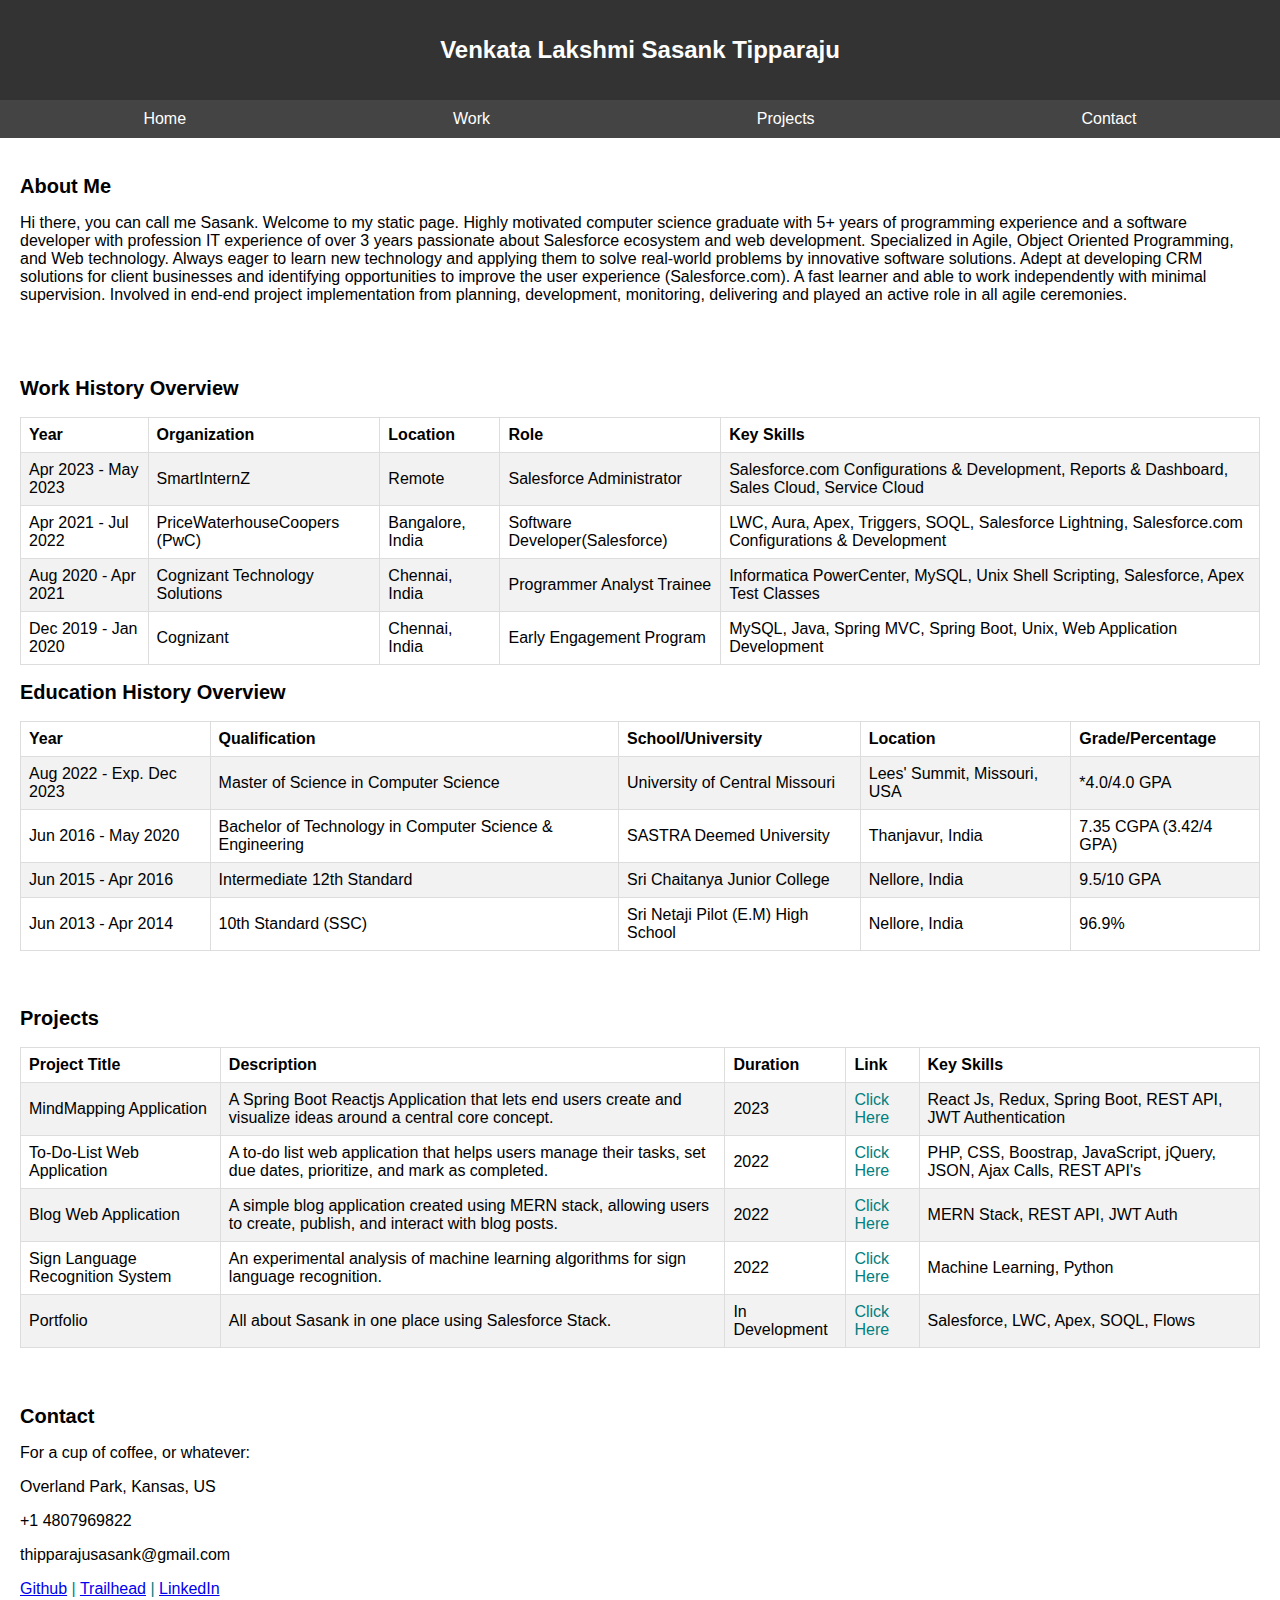
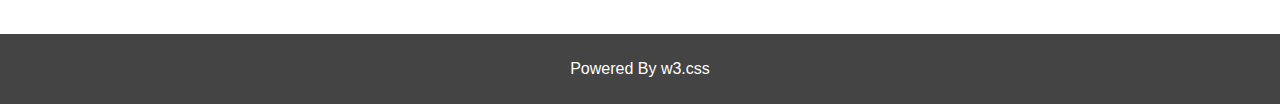
==== MyProfile/index.html @ 4e3d2362 "Update index.html" ====
<!DOCTYPE html>
<html lang="en">
<head>
    <meta charset="UTF-8">
    <meta name="viewport" content="width=device-width, initial-scale=1">
    <title>Sasank Tipparaju's Profile</title>
    <style>
        body {
            font-family: Arial, sans-serif;
            background-color: #f5f5f5;
            margin: 0;
            padding: 0;
        }

        .container {
            max-width: 100%;
            margin: 0;
            padding: 0;
            background-color: #fff;
            box-shadow: 0 4px 8px 0 rgba(0, 0, 0, 0.2);
        }

        header {
            background-color: #333;
            color: white;
            text-align: center;
            padding: 20px;
        }

        header h1 {
            font-size: 24px;
        }

        nav {
            display: flex;
            justify-content: space-around;
            padding: 10px;
            background-color: #444;
        }

        nav a {
            text-decoration: none;
            color: white;
        }

        .content {
            padding: 20px;
        }

        .content h2 {
            font-size: 20px;
        }

        .content table {
            width: 100%;
            border-collapse: collapse;
        }

        .content th, .content td {
            padding: 8px;
            text-align: left;
            border: 1px solid #ddd;
        }

        .content tr:nth-child(even) {
            background-color: #f2f2f2;
        }

        .contact-link {
            text-decoration: none;
            color: #008080;
        }

        footer {
            background-color: #444;
            color: white;
            text-align: center;
            padding: 10px;
        }

        /* Media queries for responsive design */
        @media (max-width: 768px) {
            header h1 {
                font-size: 20px;
            }

            nav {
                flex-direction: column;
            }

            nav a {
                margin: 5px 0;
            }
        }
    </style>
</head>
<body>
    <div class="container">
        <header>
            <h1>Venkata Lakshmi Sasank Tipparaju</h1>
        </header>
        <nav>
            <a href="#aboutGrid">Home</a>
            <a href="#workGrid">Work</a>
            <a href="#projectGrid">Projects</a>
            <a href="#contactGrid">Contact</a>
        </nav>
        <div class="content" id="aboutGrid">
            <h2>About Me</h2>
            <p>
                Hi there, you can call me Sasank. Welcome to my static page.
                Highly motivated computer science graduate with 5+ years of programming experience and a software developer with profession IT experience of over 3 years passionate about Salesforce ecosystem and web development. Specialized in Agile, Object Oriented Programming, and Web technology.
                Always eager to learn new technology and applying them to solve real-world problems by innovative software solutions. Adept at developing CRM solutions for client businesses and identifying opportunities to improve the user experience (Salesforce.com). A fast learner and able to work independently with minimal supervision.
                Involved in end-end project implementation from planning, development, monitoring, delivering and played an active role in all agile ceremonies.
            </p>
        </div>
        <div class="content" id="workGrid">
            <h2>Work History Overview</h2>
            <table>
                <tr>
                    <th>Year</th>
                    <th>Organization</th>
                    <th>Location</th>
                    <th>Role</th>
                    <th>Key Skills</th>
                </tr>
                <tr>
                    <td>Apr 2023 - May 2023</td>
                    <td>SmartInternZ</td>
                    <td>Remote</td>
                    <td>Salesforce Administrator</td>
                    <td>Salesforce.com Configurations & Development, Reports & Dashboard, Sales Cloud, Service Cloud</td>
                </tr>
                <tr>
                    <td>Apr 2021 - Jul 2022</td>
                    <td>PriceWaterhouseCoopers (PwC)</td>
                    <td>Bangalore, India</td>
                    <td>Software Developer(Salesforce)</td>
                    <td>LWC, Aura, Apex, Triggers, SOQL, Salesforce Lightning, Salesforce.com Configurations & Development</td>
                </tr>
                <tr>
                    <td>Aug 2020 - Apr 2021</td>
                    <td>Cognizant Technology Solutions</td>
                    <td>Chennai, India</td>
                    <td>Programmer Analyst Trainee</td>
                    <td>Informatica PowerCenter, MySQL, Unix Shell Scripting, Salesforce, Apex Test Classes</td>
                </tr>
                <tr>
                    <td>Dec 2019 - Jan 2020</td>
                    <td>Cognizant</td>
                    <td>Chennai, India</td>
                    <td>Early Engagement Program</td>
                    <td>MySQL, Java, Spring MVC, Spring Boot, Unix, Web Application Development</td>
                </tr>
            </table>
            <h2>Education History Overview</h2>
            <table>
                <tr>
                    <th>Year</th>
                    <th>Qualification</th>
                    <th>School/University</th>
                    <th>Location</th>
                    <th>Grade/Percentage</th>
                </tr>
                <tr>
                    <td>Aug 2022 - Exp. Dec 2023</td>
                    <td>Master of Science in Computer Science</td>
                    <td>University of Central Missouri</td>
                    <td>Lees' Summit, Missouri, USA</td>
                    <td>*4.0/4.0 GPA</td>
                </tr>
                <tr>
                    <td>Jun 2016 - May 2020</td>
                    <td>Bachelor of Technology in Computer Science & Engineering</td>
                    <td>SASTRA Deemed University</td>
                    <td>Thanjavur, India</td>
                    <td>7.35 CGPA (3.42/4 GPA)</td>
                </tr>
                <tr>
                    <td>Jun 2015 - Apr 2016</td>
                    <td>Intermediate 12th Standard</td>
                    <td>Sri Chaitanya Junior College</td>
                    <td>Nellore, India</td>
                    <td>9.5/10 GPA</td>
                </tr>
                <tr>
                    <td>Jun 2013 - Apr 2014</td>
                    <td>10th Standard (SSC)</td>
                    <td>Sri Netaji Pilot (E.M) High School</td>
                    <td>Nellore, India</td>
                    <td>96.9%</td>
                </tr>
            </table>
        </div>
        <div class="content" id="projectGrid">
            <h2>Projects</h2>
            <table>
                <tr>
                    <th>Project Title</th>
                    <th>Description</th>
                    <th>Duration</th>
                    <th>Link</th>
                    <th>Key Skills</th>
                </tr>
                <tr>
                    <td>MindMapping Application</td>
                    <td>A Spring Boot Reactjs Application that lets end users create and visualize ideas around a central core concept.</td>
                    <td>2023</td>
                    <td><a href="https://github.com/Sasank09/MindMapping" target="_blank" class="contact-link">Click Here</a></td>
                    <td>React Js, Redux, Spring Boot, REST API, JWT Authentication</td>
                </tr>
                <tr>
                    <td>To-Do-List Web Application</td>
                    <td>A to-do list web application that helps users manage their tasks, set due dates, prioritize, and mark as completed.</td>
                    <td>2022</td>
                    <td><a href="https://github.com/Sasank09/todo-list" target="_blank" class="contact-link">Click Here</a></td>
                    <td>PHP, CSS, Boostrap, JavaScript, jQuery, JSON, Ajax Calls, REST API's</td>
                </tr>
                <tr>
                    <td>Blog Web Application</td>
                    <td>A simple blog application created using MERN stack, allowing users to create, publish, and interact with blog posts.</td>
                    <td>2022</td>
                    <td><a href="" target="_blank" class="contact-link">Click Here</a></td>
                    <td>MERN Stack, REST API, JWT Auth</td>
                </tr>
                <tr>
                    <td>Sign Language Recognition System</td>
                    <td>An experimental analysis of machine learning algorithms for sign language recognition.</td>
                    <td>2022</td>
                    <td><a href="https://github.com/Sasank09/Sign-Language-Recognition-System" target="_blank" class="contact-link">Click Here</a></td>
                    <td>Machine Learning, Python</td>
                </tr>
                <tr>
                    <td>Portfolio</td>
                    <td>All about Sasank in one place using Salesforce Stack.</td>
                    <td>In Development</td>
                    <td><a href="https://sasank-tipparaju-dev-ed.my.site.com/" target="_blank" class="contact-link">Click Here</a></td>
                    <td>Salesforce, LWC, Apex, SOQL, Flows</td>
                </tr>
            </table>
        </div>
        <div class="content" id="contactGrid">
            <h2>Contact</h2>
            <p>For a cup of coffee, or whatever:</p>
            <p>Overland Park, Kansas, US</p>
            <p>+1 4807969822</p>
            <p>thipparajusasank@gmail.com</p>
            <p class="contact-link">
                <a href="https://github.com/Sasank09" target="_blank">Github</a> |
                <a href="https://trailblazer.me/id/sasank09" target="_blank">Trailhead</a> |
                <a href="https://www.linkedin.com/in/sasank-tipparaju-806408184/" target="_blank">LinkedIn</a>
            </p>
        </div>
        <footer>
            <p>Powered By w3.css</p>
        </footer>
    </div>
</body>
</html>
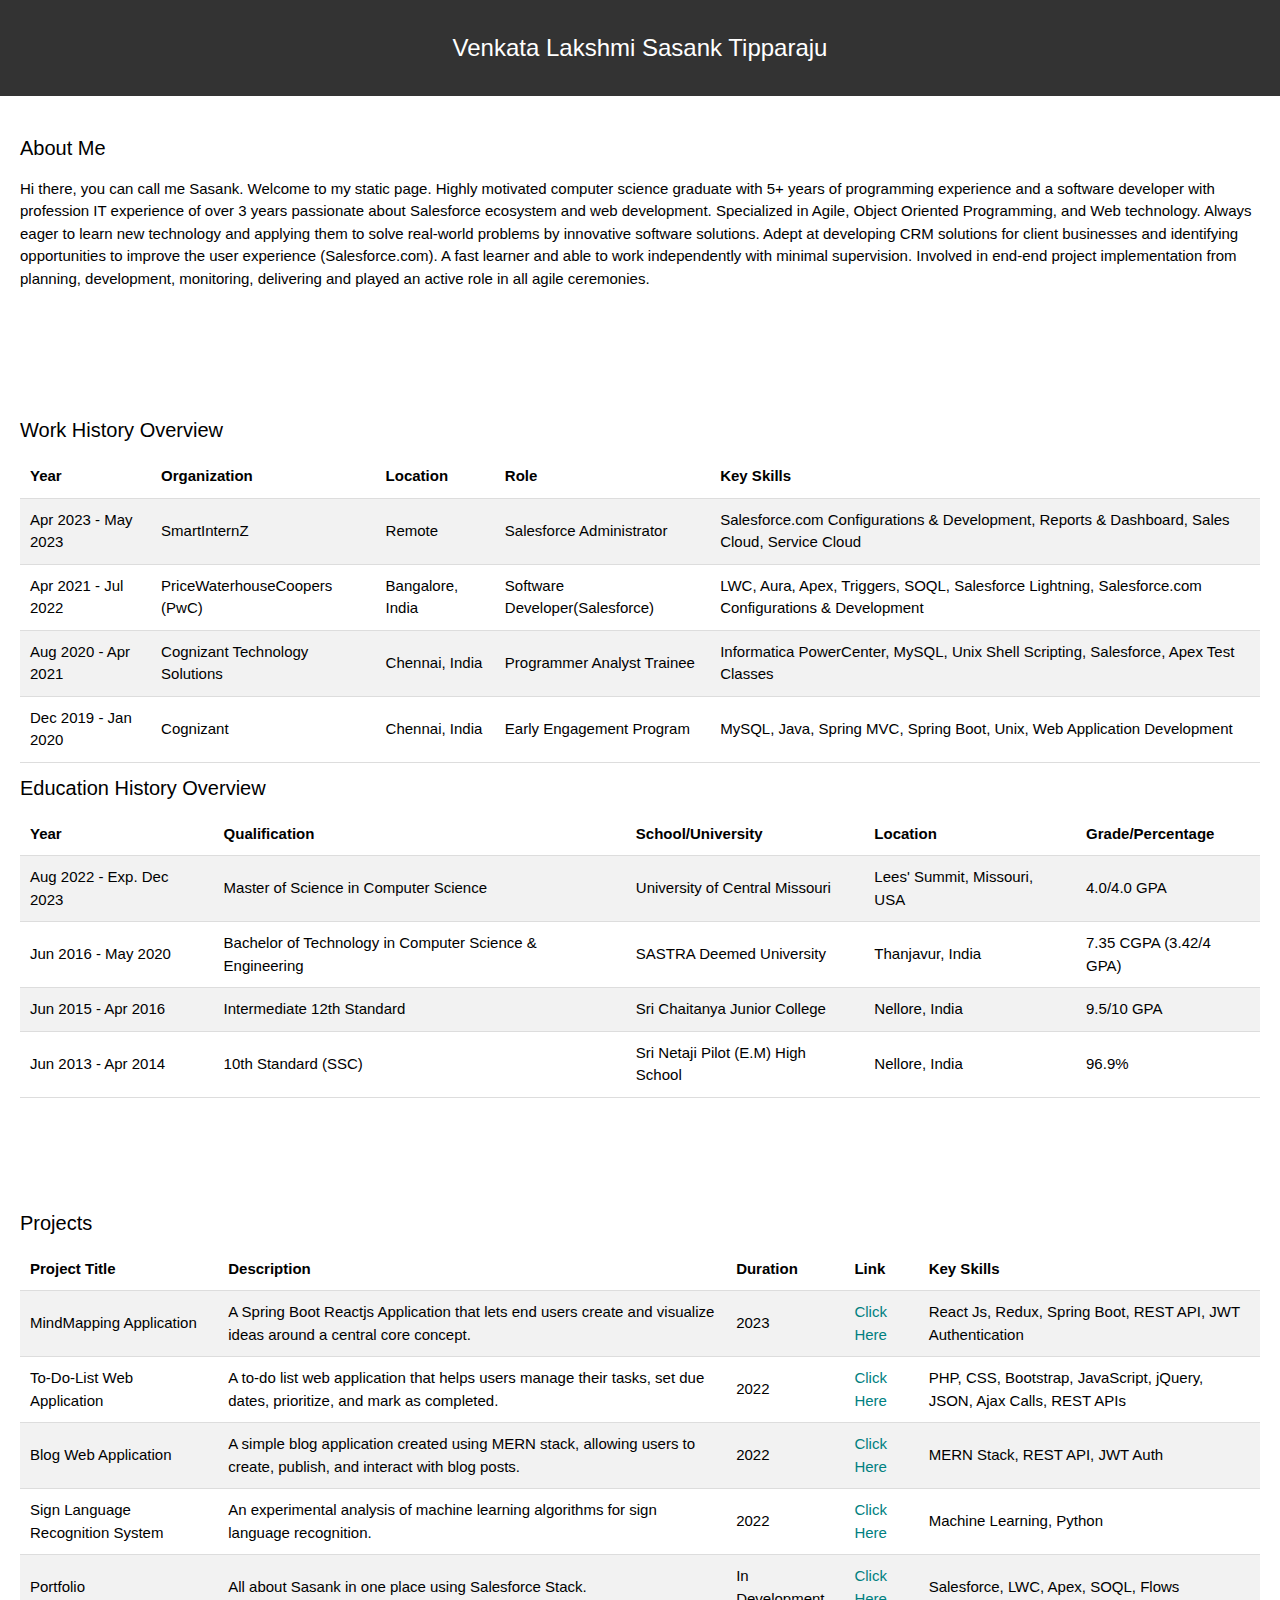
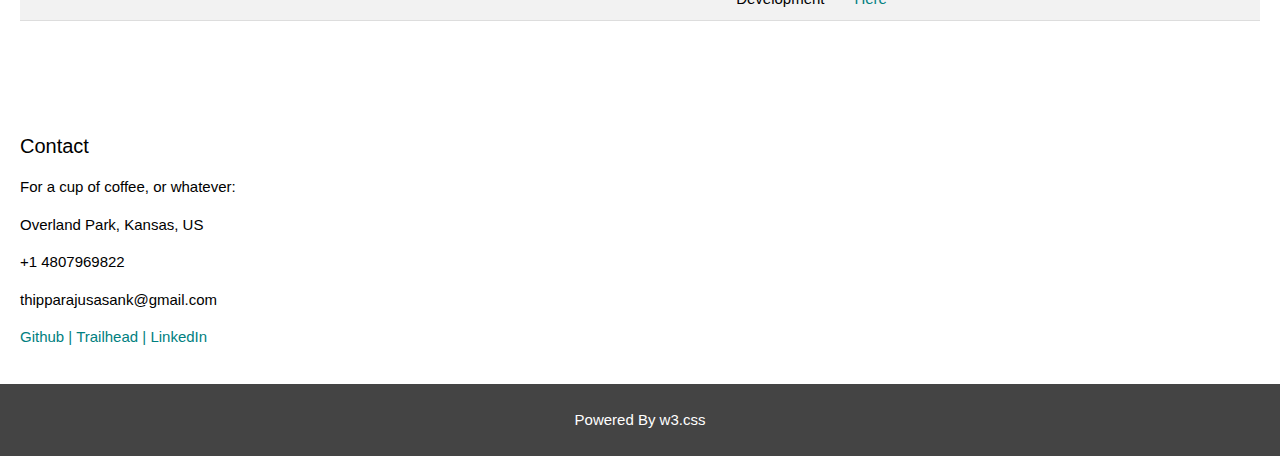
==== commit 1bb2160e: "Update index.html" ====
--- a/MyProfile/index.html
+++ b/MyProfile/index.html
@@ -1,22 +1,23 @@
 <!DOCTYPE html>
 <html lang="en">
+
 <head>
     <meta charset="UTF-8">
     <meta name="viewport" content="width=device-width, initial-scale=1">
     <title>Sasank Tipparaju's Profile</title>
+    <link rel="stylesheet" href="https://www.w3schools.com/w3css/4/w3.css">
+    <link rel="stylesheet" href="https://cdnjs.cloudflare.com/ajax/libs/font-awesome/4.7.0/css/font-awesome.min.css">
     <style>
         body {
             font-family: Arial, sans-serif;
             background-color: #f5f5f5;
             margin: 0;
-            padding: 0;
         }
 
         .container {
-            max-width: 100%;
+            background-color: #ffffff;
             margin: 0;
             padding: 0;
-            background-color: #fff;
             box-shadow: 0 4px 8px 0 rgba(0, 0, 0, 0.2);
         }
 
@@ -25,6 +26,9 @@
             color: white;
             text-align: center;
             padding: 20px;
+            position: fixed;
+            top: 0;
+            width: 100%;
         }
 
         header h1 {
@@ -45,24 +49,29 @@
 
         .content {
             padding: 20px;
+            margin-top: 60px;
         }
 
         .content h2 {
             font-size: 20px;
         }
 
-        .content table {
+        .table-container {
+            overflow-x: auto;
+        }
+
+        table {
             width: 100%;
             border-collapse: collapse;
         }
 
-        .content th, .content td {
-            padding: 8px;
+        th, td {
+            padding: 10px;
             text-align: left;
-            border: 1px solid #ddd;
-        }
-
-        .content tr:nth-child(even) {
+            border-bottom: 1px solid #ddd;
+        }
+
+        tr:nth-child(even) {
             background-color: #f2f2f2;
         }
 
@@ -77,23 +86,9 @@
             text-align: center;
             padding: 10px;
         }
-
-        /* Media queries for responsive design */
-        @media (max-width: 768px) {
-            header h1 {
-                font-size: 20px;
-            }
-
-            nav {
-                flex-direction: column;
-            }
-
-            nav a {
-                margin: 5px 0;
-            }
-        }
     </style>
 </head>
+
 <body>
     <div class="container">
         <header>
@@ -116,81 +111,85 @@
         </div>
         <div class="content" id="workGrid">
             <h2>Work History Overview</h2>
-            <table>
-                <tr>
-                    <th>Year</th>
-                    <th>Organization</th>
-                    <th>Location</th>
-                    <th>Role</th>
-                    <th>Key Skills</th>
-                </tr>
-                <tr>
-                    <td>Apr 2023 - May 2023</td>
-                    <td>SmartInternZ</td>
-                    <td>Remote</td>
-                    <td>Salesforce Administrator</td>
-                    <td>Salesforce.com Configurations & Development, Reports & Dashboard, Sales Cloud, Service Cloud</td>
-                </tr>
-                <tr>
-                    <td>Apr 2021 - Jul 2022</td>
-                    <td>PriceWaterhouseCoopers (PwC)</td>
-                    <td>Bangalore, India</td>
-                    <td>Software Developer(Salesforce)</td>
-                    <td>LWC, Aura, Apex, Triggers, SOQL, Salesforce Lightning, Salesforce.com Configurations & Development</td>
-                </tr>
-                <tr>
-                    <td>Aug 2020 - Apr 2021</td>
-                    <td>Cognizant Technology Solutions</td>
-                    <td>Chennai, India</td>
-                    <td>Programmer Analyst Trainee</td>
-                    <td>Informatica PowerCenter, MySQL, Unix Shell Scripting, Salesforce, Apex Test Classes</td>
-                </tr>
-                <tr>
-                    <td>Dec 2019 - Jan 2020</td>
-                    <td>Cognizant</td>
-                    <td>Chennai, India</td>
-                    <td>Early Engagement Program</td>
-                    <td>MySQL, Java, Spring MVC, Spring Boot, Unix, Web Application Development</td>
-                </tr>
-            </table>
+            <div class="table-container">
+                <table>
+                    <tr>
+                        <th>Year</th>
+                        <th>Organization</th>
+                        <th>Location</th>
+                        <th>Role</th>
+                        <th>Key Skills</th>
+                    </tr>
+                    <tr>
+                        <td>Apr 2023 - May 2023</td>
+                        <td>SmartInternZ</td>
+                        <td>Remote</td>
+                        <td>Salesforce Administrator</td>
+                        <td>Salesforce.com Configurations & Development, Reports & Dashboard, Sales Cloud, Service Cloud</td>
+                    </tr>
+                    <tr>
+                        <td>Apr 2021 - Jul 2022</td>
+                        <td>PriceWaterhouseCoopers (PwC)</td>
+                        <td>Bangalore, India</td>
+                        <td>Software Developer(Salesforce)</td>
+                        <td>LWC, Aura, Apex, Triggers, SOQL, Salesforce Lightning, Salesforce.com Configurations & Development</td>
+                    </tr>
+                    <tr>
+                        <td>Aug 2020 - Apr 2021</td>
+                        <td>Cognizant Technology Solutions</td>
+                        <td>Chennai, India</td>
+                        <td>Programmer Analyst Trainee</td>
+                        <td>Informatica PowerCenter, MySQL, Unix Shell Scripting, Salesforce, Apex Test Classes</td>
+                    </tr>
+                    <tr>
+                        <td>Dec 2019 - Jan 2020</td>
+                        <td>Cognizant</td>
+                        <td>Chennai, India</td>
+                        <td>Early Engagement Program</td>
+                        <td>MySQL, Java, Spring MVC, Spring Boot, Unix, Web Application Development</td>
+                    </tr>
+                </table>
+            </div>
             <h2>Education History Overview</h2>
-            <table>
-                <tr>
-                    <th>Year</th>
-                    <th>Qualification</th>
-                    <th>School/University</th>
-                    <th>Location</th>
-                    <th>Grade/Percentage</th>
-                </tr>
-                <tr>
-                    <td>Aug 2022 - Exp. Dec 2023</td>
-                    <td>Master of Science in Computer Science</td>
-                    <td>University of Central Missouri</td>
-                    <td>Lees' Summit, Missouri, USA</td>
-                    <td>*4.0/4.0 GPA</td>
-                </tr>
-                <tr>
-                    <td>Jun 2016 - May 2020</td>
-                    <td>Bachelor of Technology in Computer Science & Engineering</td>
-                    <td>SASTRA Deemed University</td>
-                    <td>Thanjavur, India</td>
-                    <td>7.35 CGPA (3.42/4 GPA)</td>
-                </tr>
-                <tr>
-                    <td>Jun 2015 - Apr 2016</td>
-                    <td>Intermediate 12th Standard</td>
-                    <td>Sri Chaitanya Junior College</td>
-                    <td>Nellore, India</td>
-                    <td>9.5/10 GPA</td>
-                </tr>
-                <tr>
-                    <td>Jun 2013 - Apr 2014</td>
-                    <td>10th Standard (SSC)</td>
-                    <td>Sri Netaji Pilot (E.M) High School</td>
-                    <td>Nellore, India</td>
-                    <td>96.9%</td>
-                </tr>
-            </table>
+            <div class="table-container">
+                <table>
+                    <tr>
+                        <th>Year</th>
+                        <th>Qualification</th>
+                        <th>School/University</th>
+                        <th>Location</th>
+                        <th>Grade/Percentage</th>
+                    </tr>
+                    <tr>
+                        <td>Aug 2022 - Exp. Dec 2023</td>
+                        <td>Master of Science in Computer Science</td>
+                        <td>University of Central Missouri</td>
+                        <td>Lees' Summit, Missouri, USA</td>
+                        <td>4.0/4.0 GPA</td>
+                    </tr>
+                    <tr>
+                        <td>Jun 2016 - May 2020</td>
+                        <td>Bachelor of Technology in Computer Science & Engineering</td>
+                        <td>SASTRA Deemed University</td>
+                        <td>Thanjavur, India</td>
+                        <td>7.35 CGPA (3.42/4 GPA)</td>
+                    </tr>
+                    <tr>
+                        <td>Jun 2015 - Apr 2016</td>
+                        <td>Intermediate 12th Standard</td>
+                        <td>Sri Chaitanya Junior College</td>
+                        <td>Nellore, India</td>
+                        <td>9.5/10 GPA</td>
+                    </tr>
+                    <tr>
+                        <td>Jun 2013 - Apr 2014</td>
+                        <td>10th Standard (SSC)</td>
+                        <td>Sri Netaji Pilot (E.M) High School</td>
+                        <td>Nellore, India</td>
+                        <td>96.9%</td>
+                    </tr>
+                </table>
+            </div>
         </div>
         <div class="content" id="projectGrid">
             <h2>Projects</h2>
@@ -214,7 +213,7 @@
                     <td>A to-do list web application that helps users manage their tasks, set due dates, prioritize, and mark as completed.</td>
                     <td>2022</td>
                     <td><a href="https://github.com/Sasank09/todo-list" target="_blank" class="contact-link">Click Here</a></td>
-                    <td>PHP, CSS, Boostrap, JavaScript, jQuery, JSON, Ajax Calls, REST API's</td>
+                    <td>PHP, CSS, Bootstrap, JavaScript, jQuery, JSON, Ajax Calls, REST APIs</td>
                 </tr>
                 <tr>
                     <td>Blog Web Application</td>
@@ -246,9 +245,9 @@
             <p>+1 4807969822</p>
             <p>thipparajusasank@gmail.com</p>
             <p class="contact-link">
-                <a href="https://github.com/Sasank09" target="_blank">Github</a> |
-                <a href="https://trailblazer.me/id/sasank09" target="_blank">Trailhead</a> |
-                <a href="https://www.linkedin.com/in/sasank-tipparaju-806408184/" target="_blank">LinkedIn</a>
+                <a href="https://github.com/Sasank09" target="_blank" class="contact-link">Github</a> |
+                <a href="https://trailblazer.me/id/sasank09" target="_blank" class="contact-link">Trailhead</a> |
+                <a href="https://www.linkedin.com/in/sasank-tipparaju-806408184/" target="_blank" class="contact-link">LinkedIn</a>
             </p>
         </div>
         <footer>
@@ -256,4 +255,5 @@
         </footer>
     </div>
 </body>
+
 </html>
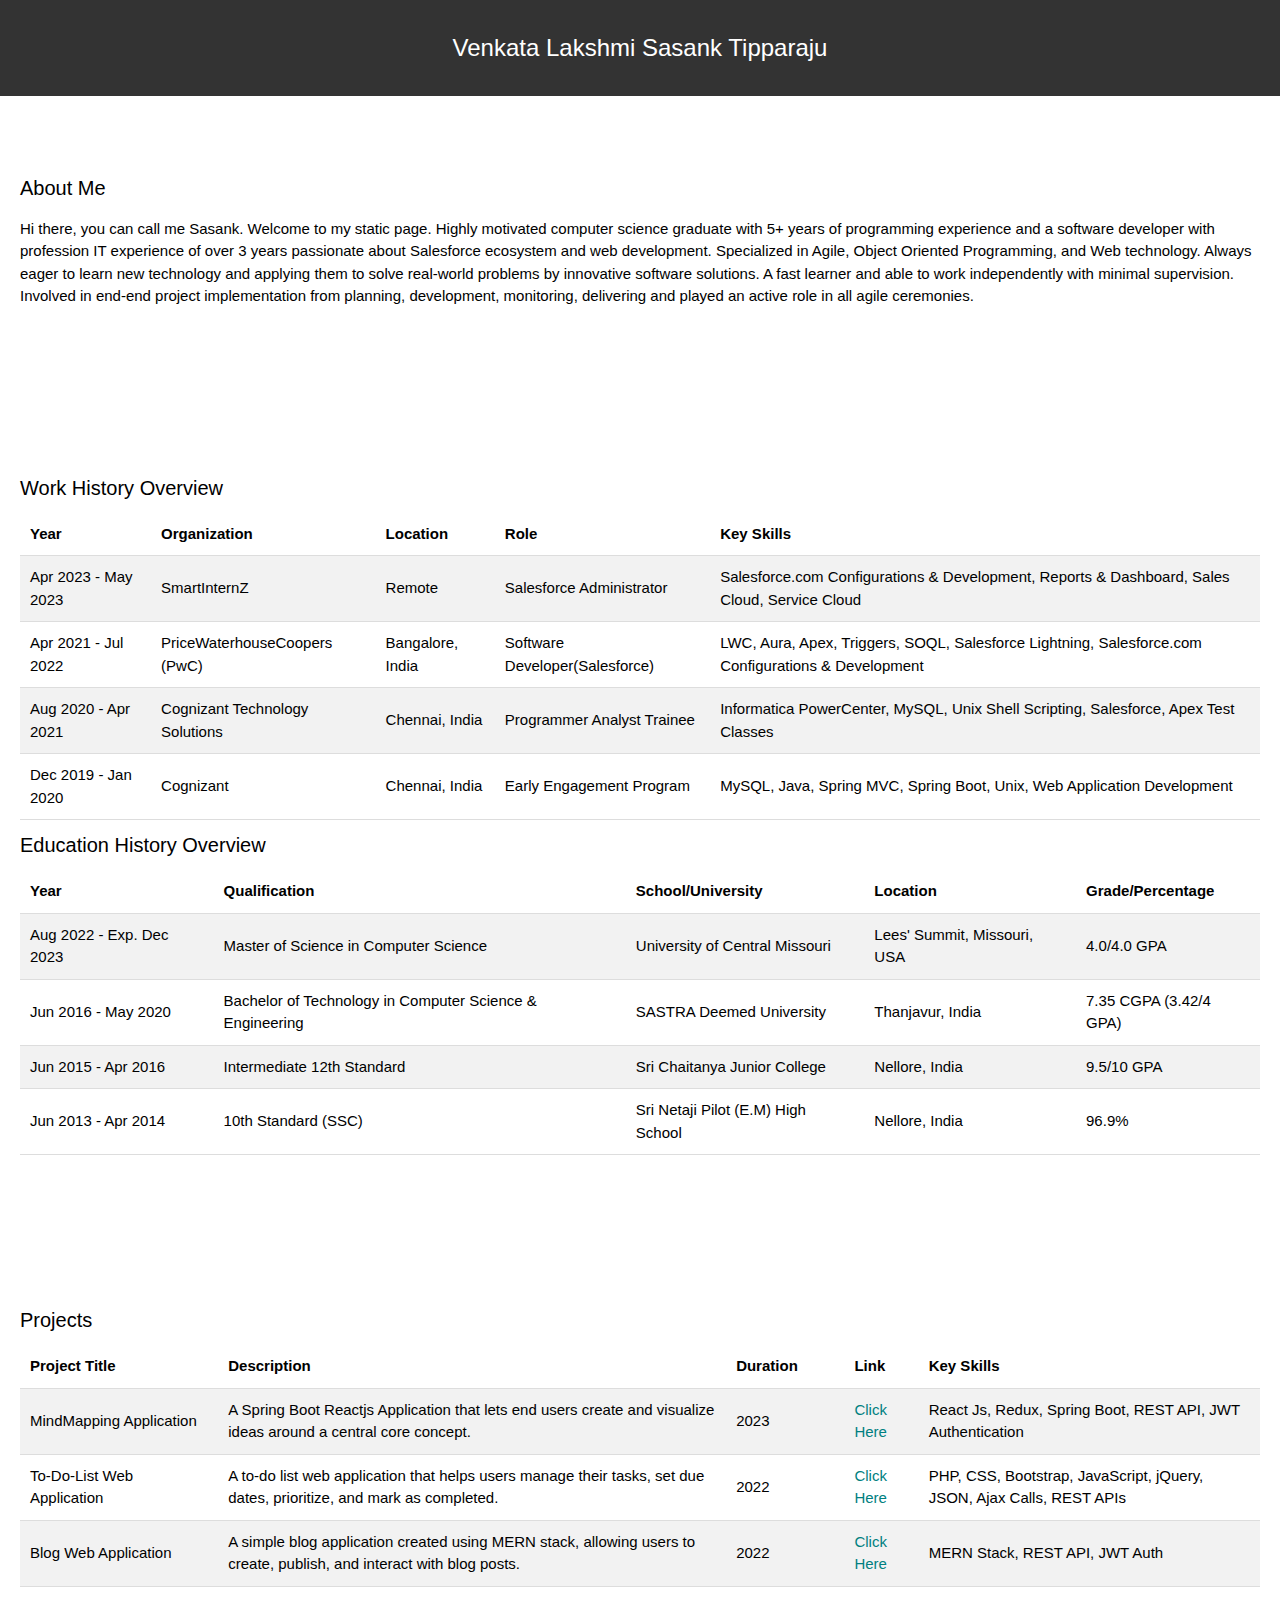
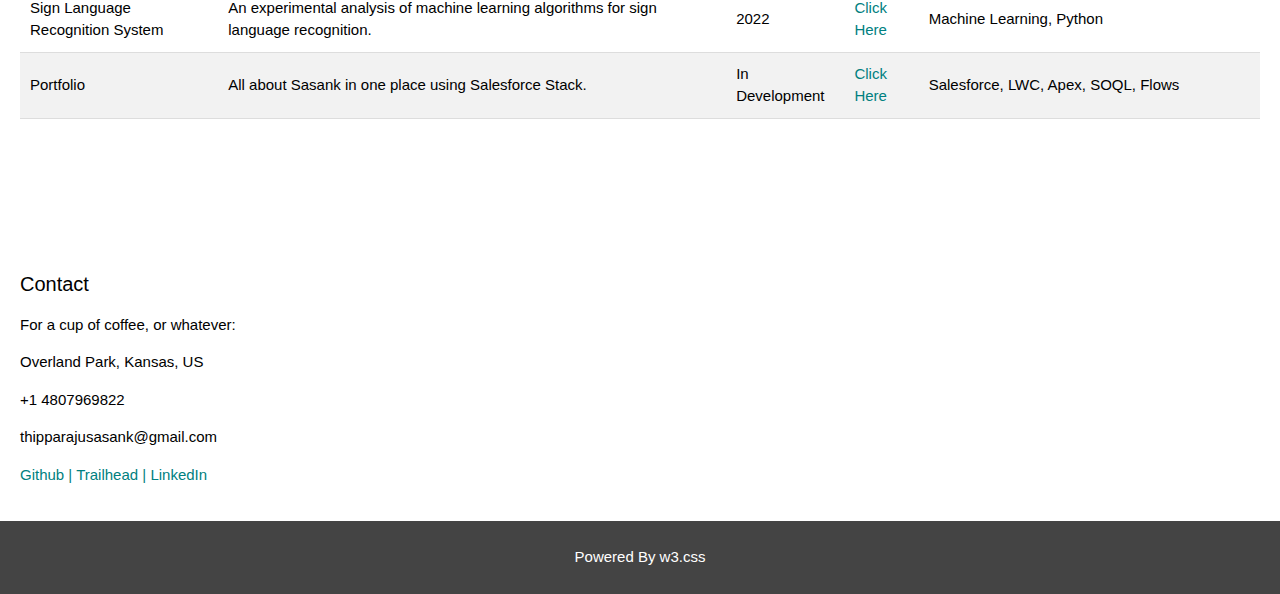
==== commit 05c45ff0: "Update index.html" ====
--- a/MyProfile/index.html
+++ b/MyProfile/index.html
@@ -36,20 +36,20 @@
         }
 
         nav {
-            display: flex;
-            justify-content: space-around;
-            padding: 10px;
             background-color: #444;
+            text-align: center;
         }
 
         nav a {
             text-decoration: none;
             color: white;
+            display: inline-block;
+            padding: 10px 20px;
         }
 
         .content {
             padding: 20px;
-            margin-top: 60px;
+            margin-top: 100px;
         }
 
         .content h2 {
@@ -105,7 +105,7 @@
             <p>
                 Hi there, you can call me Sasank. Welcome to my static page.
                 Highly motivated computer science graduate with 5+ years of programming experience and a software developer with profession IT experience of over 3 years passionate about Salesforce ecosystem and web development. Specialized in Agile, Object Oriented Programming, and Web technology.
-                Always eager to learn new technology and applying them to solve real-world problems by innovative software solutions. Adept at developing CRM solutions for client businesses and identifying opportunities to improve the user experience (Salesforce.com). A fast learner and able to work independently with minimal supervision.
+                Always eager to learn new technology and applying them to solve real-world problems by innovative software solutions. A fast learner and able to work independently with minimal supervision.
                 Involved in end-end project implementation from planning, development, monitoring, delivering and played an active role in all agile ceremonies.
             </p>
         </div>
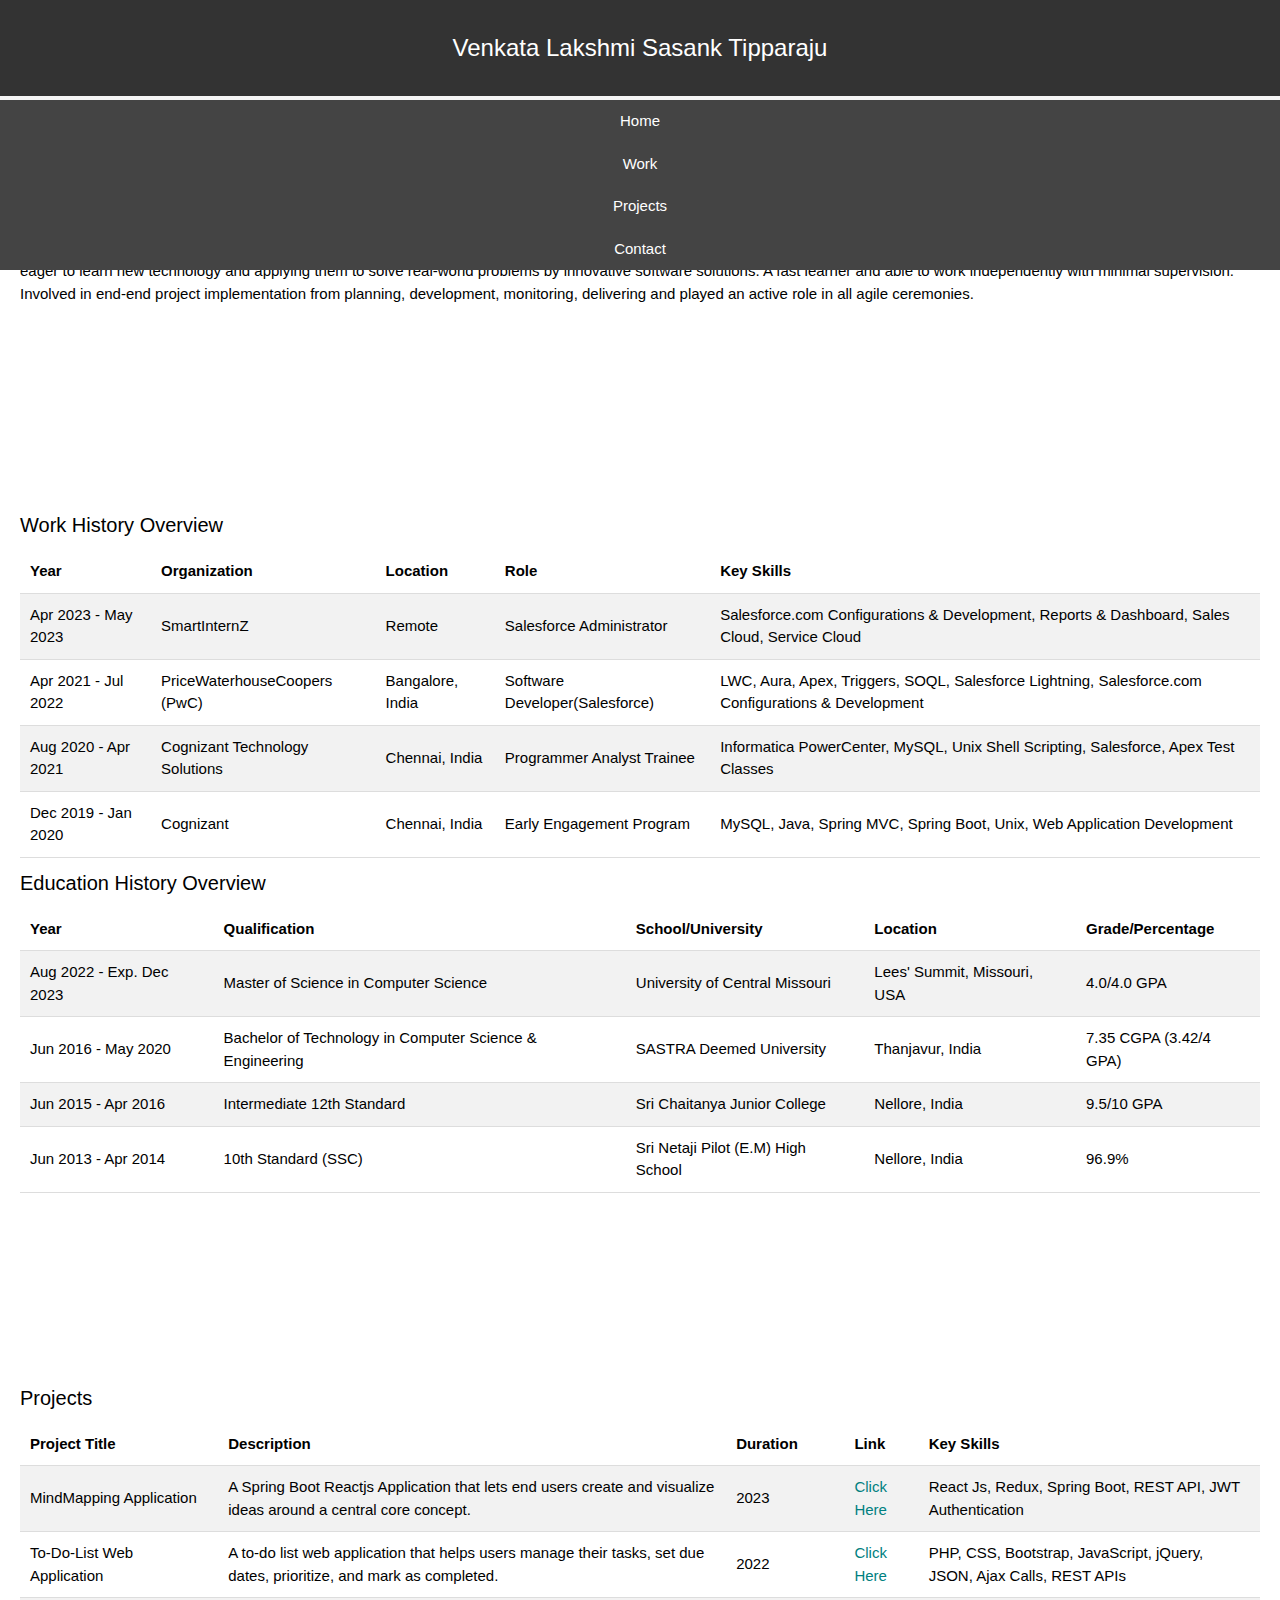
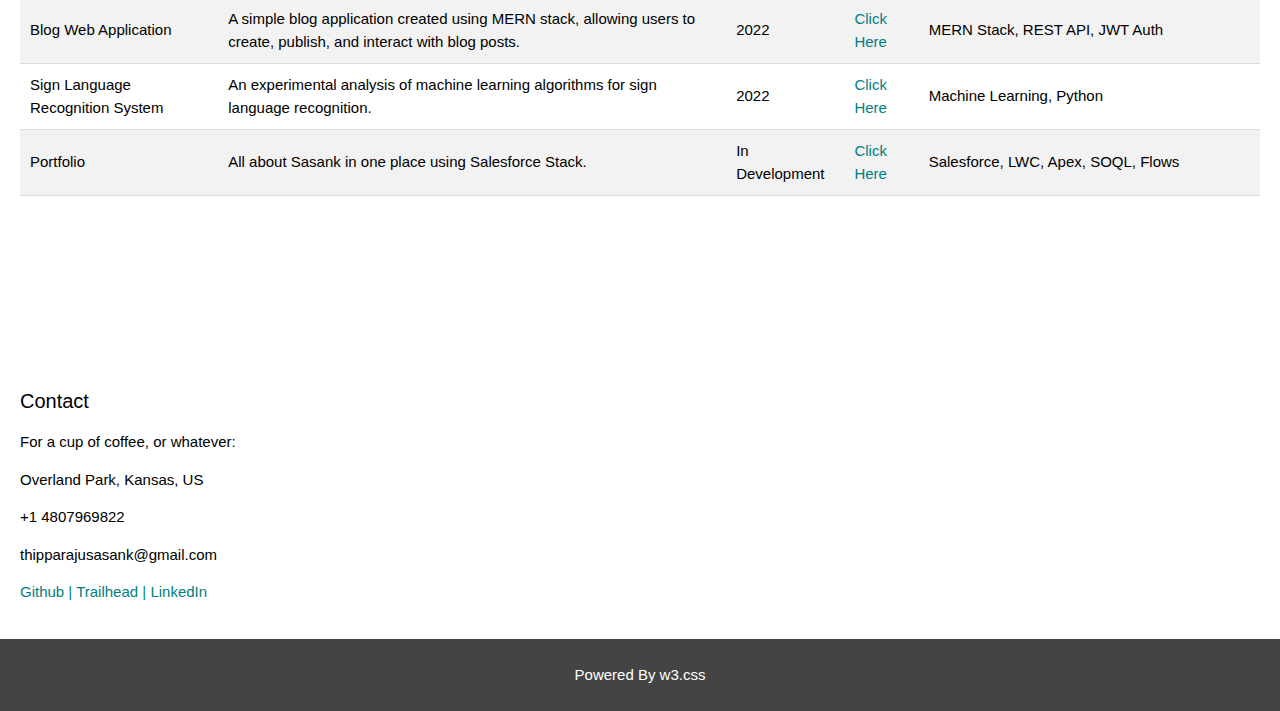
==== commit 391ee4bf: "Update index.html" ====
--- a/MyProfile/index.html
+++ b/MyProfile/index.html
@@ -1,6 +1,5 @@
 <!DOCTYPE html>
 <html lang="en">
-
 <head>
     <meta charset="UTF-8">
     <meta name="viewport" content="width=device-width, initial-scale=1">
@@ -38,18 +37,26 @@
         nav {
             background-color: #444;
             text-align: center;
+            margin-top: 100px; /* Adjust this margin to prevent overlap with header */
         }
 
         nav a {
             text-decoration: none;
             color: white;
-            display: inline-block;
-            padding: 10px 20px;
+            display: block;
+            padding: 10px 0;
+        }
+
+        .nav-fixed {
+            position: fixed;
+            top: 0;
+            width: 100%;
+            z-index: 1;
         }
 
         .content {
             padding: 20px;
-            margin-top: 100px;
+            margin-top: 140px; /* Adjust this margin to prevent overlap with fixed navigation */
         }
 
         .content h2 {
@@ -88,13 +95,12 @@
         }
     </style>
 </head>
-
 <body>
     <div class="container">
         <header>
             <h1>Venkata Lakshmi Sasank Tipparaju</h1>
         </header>
-        <nav>
+        <nav class="nav-fixed">
             <a href="#aboutGrid">Home</a>
             <a href="#workGrid">Work</a>
             <a href="#projectGrid">Projects</a>
@@ -255,5 +261,4 @@
         </footer>
     </div>
 </body>
-
 </html>
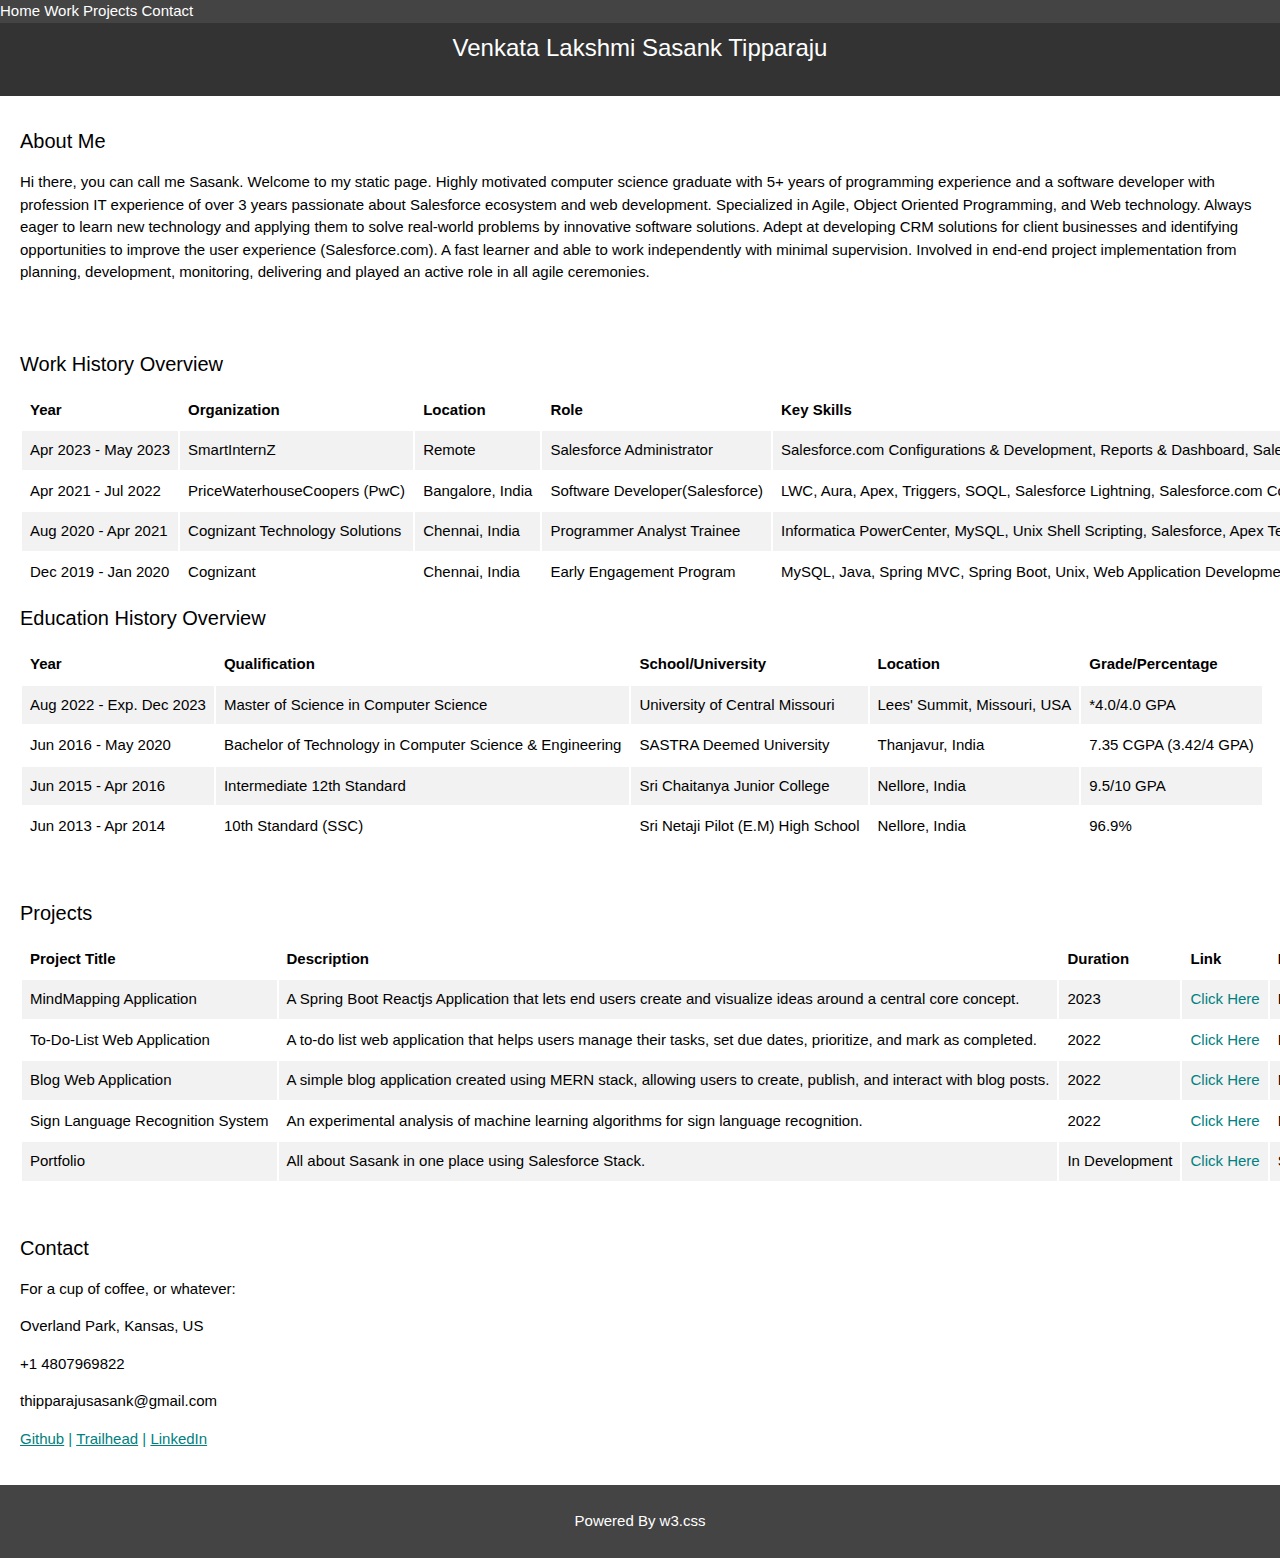
==== commit ef21b0f0: "Update index.html" ====
--- a/MyProfile/index.html
+++ b/MyProfile/index.html
@@ -1,9 +1,9 @@
 <!DOCTYPE html>
-<html lang="en">
+<html>
+
 <head>
     <meta charset="UTF-8">
     <meta name="viewport" content="width=device-width, initial-scale=1">
-    <title>Sasank Tipparaju's Profile</title>
     <link rel="stylesheet" href="https://www.w3schools.com/w3css/4/w3.css">
     <link rel="stylesheet" href="https://cdnjs.cloudflare.com/ajax/libs/font-awesome/4.7.0/css/font-awesome.min.css">
     <style>
@@ -11,12 +11,14 @@
             font-family: Arial, sans-serif;
             background-color: #f5f5f5;
             margin: 0;
+            padding: 0;
         }
 
         .container {
-            background-color: #ffffff;
+            max-width: 100%;
             margin: 0;
             padding: 0;
+            background-color: #fff;
             box-shadow: 0 4px 8px 0 rgba(0, 0, 0, 0.2);
         }
 
@@ -25,60 +27,45 @@
             color: white;
             text-align: center;
             padding: 20px;
+        }
+
+        header h1 {
+            font-size: 24px;
+        }
+
+        nav {
             position: fixed;
             top: 0;
             width: 100%;
-        }
-
-        header h1 {
-            font-size: 24px;
-        }
-
-        nav {
             background-color: #444;
-            text-align: center;
-            margin-top: 100px; /* Adjust this margin to prevent overlap with header */
+            z-index: 1;
         }
 
         nav a {
             text-decoration: none;
             color: white;
-            display: block;
-            padding: 10px 0;
-        }
-
-        .nav-fixed {
-            position: fixed;
-            top: 0;
-            width: 100%;
-            z-index: 1;
         }
 
         .content {
             padding: 20px;
-            margin-top: 140px; /* Adjust this margin to prevent overlap with fixed navigation */
         }
 
         .content h2 {
             font-size: 20px;
         }
 
-        .table-container {
+        .content table {
+            width: 100%;
             overflow-x: auto;
-        }
-
-        table {
-            width: 100%;
-            border-collapse: collapse;
-        }
-
-        th, td {
-            padding: 10px;
+            white-space: nowrap;
+        }
+
+        .content th, .content td {
             text-align: left;
-            border-bottom: 1px solid #ddd;
-        }
-
-        tr:nth-child(even) {
+            padding: 8px;
+        }
+
+        .content tr:nth-child(even) {
             background-color: #f2f2f2;
         }
 
@@ -95,12 +82,13 @@
         }
     </style>
 </head>
+
 <body>
     <div class="container">
         <header>
             <h1>Venkata Lakshmi Sasank Tipparaju</h1>
         </header>
-        <nav class="nav-fixed">
+        <nav>
             <a href="#aboutGrid">Home</a>
             <a href="#workGrid">Work</a>
             <a href="#projectGrid">Projects</a>
@@ -111,91 +99,87 @@
             <p>
                 Hi there, you can call me Sasank. Welcome to my static page.
                 Highly motivated computer science graduate with 5+ years of programming experience and a software developer with profession IT experience of over 3 years passionate about Salesforce ecosystem and web development. Specialized in Agile, Object Oriented Programming, and Web technology.
-                Always eager to learn new technology and applying them to solve real-world problems by innovative software solutions. A fast learner and able to work independently with minimal supervision.
+                Always eager to learn new technology and applying them to solve real-world problems by innovative software solutions. Adept at developing CRM solutions for client businesses and identifying opportunities to improve the user experience (Salesforce.com). A fast learner and able to work independently with minimal supervision.
                 Involved in end-end project implementation from planning, development, monitoring, delivering and played an active role in all agile ceremonies.
             </p>
         </div>
         <div class="content" id="workGrid">
             <h2>Work History Overview</h2>
-            <div class="table-container">
-                <table>
-                    <tr>
-                        <th>Year</th>
-                        <th>Organization</th>
-                        <th>Location</th>
-                        <th>Role</th>
-                        <th>Key Skills</th>
-                    </tr>
-                    <tr>
-                        <td>Apr 2023 - May 2023</td>
-                        <td>SmartInternZ</td>
-                        <td>Remote</td>
-                        <td>Salesforce Administrator</td>
-                        <td>Salesforce.com Configurations & Development, Reports & Dashboard, Sales Cloud, Service Cloud</td>
-                    </tr>
-                    <tr>
-                        <td>Apr 2021 - Jul 2022</td>
-                        <td>PriceWaterhouseCoopers (PwC)</td>
-                        <td>Bangalore, India</td>
-                        <td>Software Developer(Salesforce)</td>
-                        <td>LWC, Aura, Apex, Triggers, SOQL, Salesforce Lightning, Salesforce.com Configurations & Development</td>
-                    </tr>
-                    <tr>
-                        <td>Aug 2020 - Apr 2021</td>
-                        <td>Cognizant Technology Solutions</td>
-                        <td>Chennai, India</td>
-                        <td>Programmer Analyst Trainee</td>
-                        <td>Informatica PowerCenter, MySQL, Unix Shell Scripting, Salesforce, Apex Test Classes</td>
-                    </tr>
-                    <tr>
-                        <td>Dec 2019 - Jan 2020</td>
-                        <td>Cognizant</td>
-                        <td>Chennai, India</td>
-                        <td>Early Engagement Program</td>
-                        <td>MySQL, Java, Spring MVC, Spring Boot, Unix, Web Application Development</td>
-                    </tr>
-                </table>
-            </div>
+            <table>
+                <tr>
+                    <th>Year</th>
+                    <th>Organization</th>
+                    <th>Location</th>
+                    <th>Role</th>
+                    <th>Key Skills</th>
+                </tr>
+                <tr>
+                    <td>Apr 2023 - May 2023</td>
+                    <td>SmartInternZ</td>
+                    <td>Remote</td>
+                    <td>Salesforce Administrator</td>
+                    <td>Salesforce.com Configurations & Development, Reports & Dashboard, Sales Cloud, Service Cloud</td>
+                </tr>
+                <tr>
+                    <td>Apr 2021 - Jul 2022</td>
+                    <td>PriceWaterhouseCoopers (PwC)</td>
+                    <td>Bangalore, India</td>
+                    <td>Software Developer(Salesforce)</td>
+                    <td>LWC, Aura, Apex, Triggers, SOQL, Salesforce Lightning, Salesforce.com Configurations & Development</td>
+                </tr>
+                <tr>
+                    <td>Aug 2020 - Apr 2021</td>
+                    <td>Cognizant Technology Solutions</td>
+                    <td>Chennai, India</td>
+                    <td>Programmer Analyst Trainee</td>
+                    <td>Informatica PowerCenter, MySQL, Unix Shell Scripting, Salesforce, Apex Test Classes</td>
+                </tr>
+                <tr>
+                    <td>Dec 2019 - Jan 2020</td>
+                    <td>Cognizant</td>
+                    <td>Chennai, India</td>
+                    <td>Early Engagement Program</td>
+                    <td>MySQL, Java, Spring MVC, Spring Boot, Unix, Web Application Development</td>
+                </tr>
+            </table>
             <h2>Education History Overview</h2>
-            <div class="table-container">
-                <table>
-                    <tr>
-                        <th>Year</th>
-                        <th>Qualification</th>
-                        <th>School/University</th>
-                        <th>Location</th>
-                        <th>Grade/Percentage</th>
-                    </tr>
-                    <tr>
-                        <td>Aug 2022 - Exp. Dec 2023</td>
-                        <td>Master of Science in Computer Science</td>
-                        <td>University of Central Missouri</td>
-                        <td>Lees' Summit, Missouri, USA</td>
-                        <td>4.0/4.0 GPA</td>
-                    </tr>
-                    <tr>
-                        <td>Jun 2016 - May 2020</td>
-                        <td>Bachelor of Technology in Computer Science & Engineering</td>
-                        <td>SASTRA Deemed University</td>
-                        <td>Thanjavur, India</td>
-                        <td>7.35 CGPA (3.42/4 GPA)</td>
-                    </tr>
-                    <tr>
-                        <td>Jun 2015 - Apr 2016</td>
-                        <td>Intermediate 12th Standard</td>
-                        <td>Sri Chaitanya Junior College</td>
-                        <td>Nellore, India</td>
-                        <td>9.5/10 GPA</td>
-                    </tr>
-                    <tr>
-                        <td>Jun 2013 - Apr 2014</td>
-                        <td>10th Standard (SSC)</td>
-                        <td>Sri Netaji Pilot (E.M) High School</td>
-                        <td>Nellore, India</td>
-                        <td>96.9%</td>
-                    </tr>
-                </table>
-            </div>
+            <table>
+                <tr>
+                    <th>Year</th>
+                    <th>Qualification</th>
+                    <th>School/University</th>
+                    <th>Location</th>
+                    <th>Grade/Percentage</th>
+                </tr>
+                <tr>
+                    <td>Aug 2022 - Exp. Dec 2023</td>
+                    <td>Master of Science in Computer Science</td>
+                    <td>University of Central Missouri</td>
+                    <td>Lees' Summit, Missouri, USA</td>
+                    <td>*4.0/4.0 GPA</td>
+                </tr>
+                <tr>
+                    <td>Jun 2016 - May 2020</td>
+                    <td>Bachelor of Technology in Computer Science & Engineering</td>
+                    <td>SASTRA Deemed University</td>
+                    <td>Thanjavur, India</td>
+                    <td>7.35 CGPA (3.42/4 GPA)</td>
+                </tr>
+                <tr>
+                    <td>Jun 2015 - Apr 2016</td>
+                    <td>Intermediate 12th Standard</td>
+                    <td>Sri Chaitanya Junior College</td>
+                    <td>Nellore, India</td>
+                    <td>9.5/10 GPA</td>
+                </tr>
+                <tr>
+                    <td>Jun 2013 - Apr 2014</td>
+                    <td>10th Standard (SSC)</td>
+                    <td>Sri Netaji Pilot (E.M) High School</td>
+                    <td>Nellore, India</td>
+                    <td>96.9%</td>
+                </tr>
+            </table>
         </div>
         <div class="content" id="projectGrid">
             <h2>Projects</h2>
@@ -225,7 +209,7 @@
                     <td>Blog Web Application</td>
                     <td>A simple blog application created using MERN stack, allowing users to create, publish, and interact with blog posts.</td>
                     <td>2022</td>
-                    <td><a href="" target="_blank" class="contact-link">Click Here</a></td>
+                    <td><a href="#" target="_blank" class="contact-link">Click Here</a></td>
                     <td>MERN Stack, REST API, JWT Auth</td>
                 </tr>
                 <tr>
@@ -251,9 +235,9 @@
             <p>+1 4807969822</p>
             <p>thipparajusasank@gmail.com</p>
             <p class="contact-link">
-                <a href="https://github.com/Sasank09" target="_blank" class="contact-link">Github</a> |
-                <a href="https://trailblazer.me/id/sasank09" target="_blank" class="contact-link">Trailhead</a> |
-                <a href="https://www.linkedin.com/in/sasank-tipparaju-806408184/" target="_blank" class="contact-link">LinkedIn</a>
+                <a href="https://github.com/Sasank09" target="_blank">Github</a> |
+                <a href="https://trailblazer.me/id/sasank09" target="_blank">Trailhead</a> |
+                <a href="https://www.linkedin.com/in/sasank-tipparaju-806408184/" target="_blank">LinkedIn</a>
             </p>
         </div>
         <footer>
@@ -261,4 +245,5 @@
         </footer>
     </div>
 </body>
+
 </html>
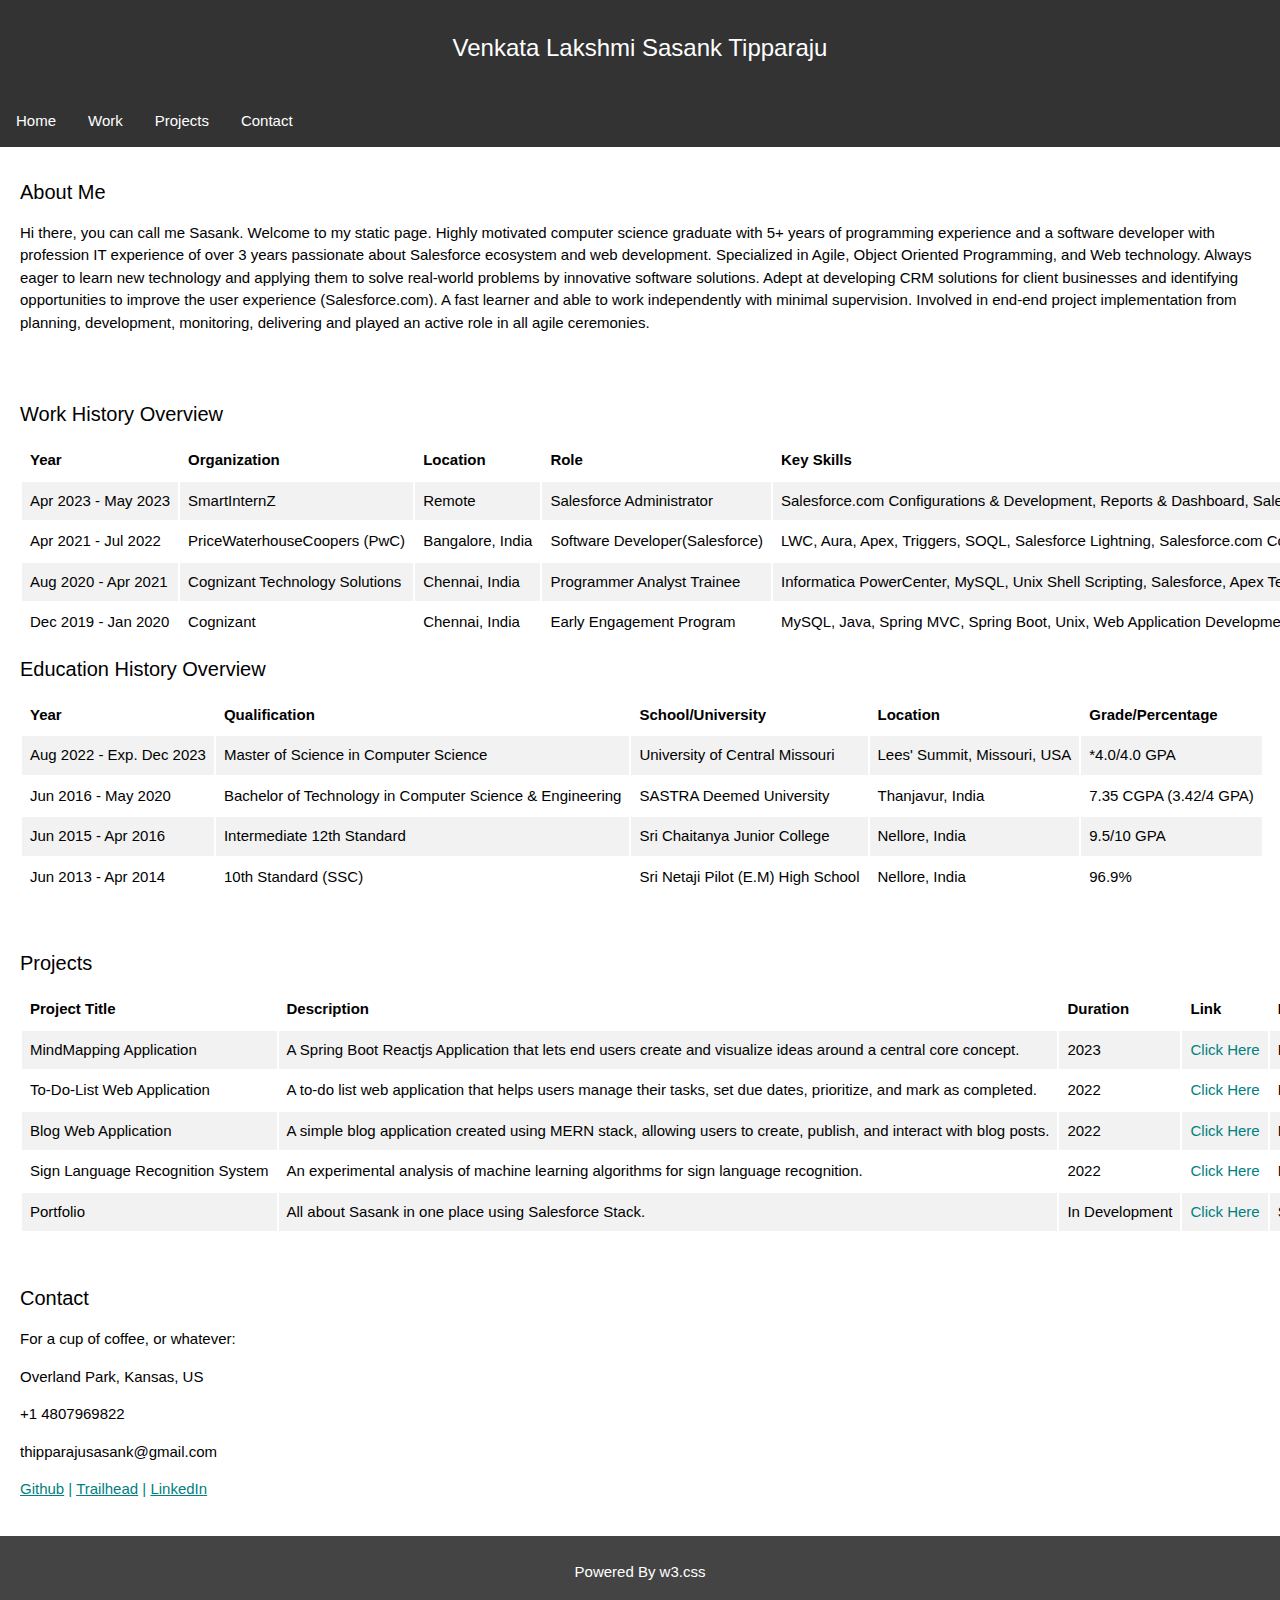
==== commit 7f9d8810: "Update index.html" ====
--- a/MyProfile/index.html
+++ b/MyProfile/index.html
@@ -34,14 +34,28 @@
         }
 
         nav {
-            position: fixed;
-            top: 0;
-            width: 100%;
-            background-color: #444;
-            z-index: 1;
+            background-color: #333;
+            overflow: hidden;
         }
 
         nav a {
+            float: left;
+            display: block;
+            color: white;
+            text-align: center;
+            padding: 14px 16px;
+            text-decoration: none;
+        }
+
+        .icon-bar {
+            display: none;
+        }
+
+        .icon-bar a {
+            float: left;
+            display: block;
+            text-align: center;
+            padding: 14px 16px;
             text-decoration: none;
             color: white;
         }
@@ -60,7 +74,8 @@
             white-space: nowrap;
         }
 
-        .content th, .content td {
+        .content th,
+        .content td {
             text-align: left;
             padding: 8px;
         }
@@ -79,6 +94,16 @@
             color: white;
             text-align: center;
             padding: 10px;
+        }
+
+        @media screen and (max-width: 600px) {
+            nav a {
+                display: none;
+            }
+
+            .icon-bar {
+                display: block;
+            }
         }
     </style>
 </head>
@@ -93,6 +118,12 @@
             <a href="#workGrid">Work</a>
             <a href="#projectGrid">Projects</a>
             <a href="#contactGrid">Contact</a>
+            <div class="icon-bar">
+                <a href="#aboutGrid"><i class="fa fa-home"></i></a>
+                <a href="#workGrid"><i class="fa fa-briefcase"></i></a>
+                <a href="#projectGrid"><i class="fa fa-cogs"></i></a>
+                <a href="#contactGrid"><i class="fa fa-envelope"></i></a>
+            </div>
         </nav>
         <div class="content" id="aboutGrid">
             <h2>About Me</h2>
@@ -216,14 +247,16 @@
                     <td>Sign Language Recognition System</td>
                     <td>An experimental analysis of machine learning algorithms for sign language recognition.</td>
                     <td>2022</td>
-                    <td><a href="https://github.com/Sasank09/Sign-Language-Recognition-System" target="_blank" class="contact-link">Click Here</a></td>
+                    <td><a href="https://github.com/Sasank09/Sign-Language-Recognition-System" target="_blank"
+                            class="contact-link">Click Here</a></td>
                     <td>Machine Learning, Python</td>
                 </tr>
                 <tr>
                     <td>Portfolio</td>
                     <td>All about Sasank in one place using Salesforce Stack.</td>
                     <td>In Development</td>
-                    <td><a href="https://sasank-tipparaju-dev-ed.my.site.com/" target="_blank" class="contact-link">Click Here</a></td>
+                    <td><a href="https://sasank-tipparaju-dev-ed.my.site.com/" target="_blank"
+                            class="contact-link">Click Here</a></td>
                     <td>Salesforce, LWC, Apex, SOQL, Flows</td>
                 </tr>
             </table>
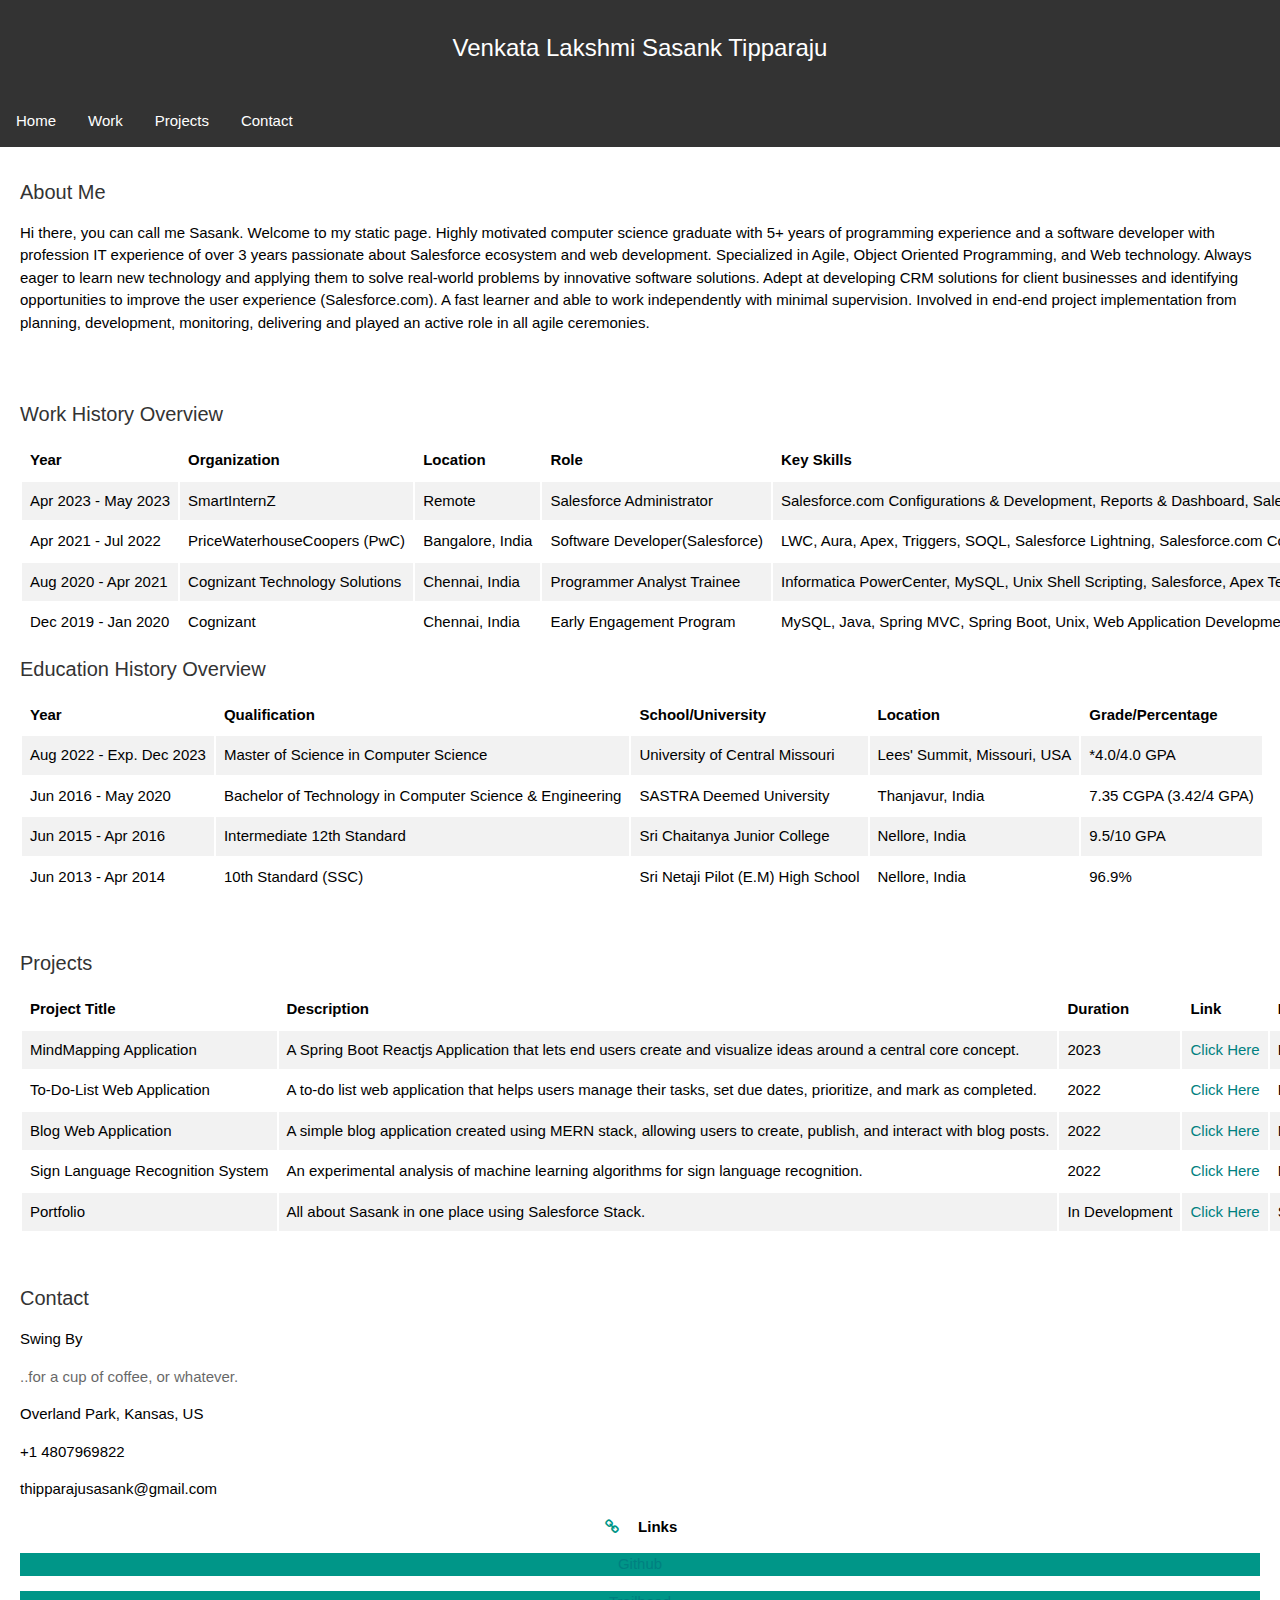
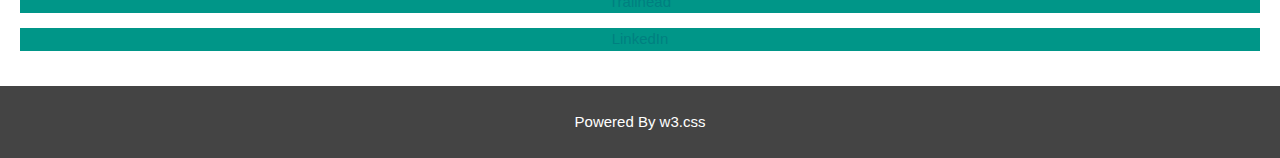
==== commit c587c8ea: "Update index.html" ====
--- a/MyProfile/index.html
+++ b/MyProfile/index.html
@@ -66,12 +66,14 @@
 
         .content h2 {
             font-size: 20px;
+            color: #333;
         }
 
         .content table {
             width: 100%;
             overflow-x: auto;
             white-space: nowrap;
+            background-color: #fff;
         }
 
         .content th,
@@ -248,7 +250,7 @@
                     <td>An experimental analysis of machine learning algorithms for sign language recognition.</td>
                     <td>2022</td>
                     <td><a href="https://github.com/Sasank09/Sign-Language-Recognition-System" target="_blank"
-                            class="contact-link">Click Here</a></td>
+                        class="contact-link">Click Here</a></td>
                     <td>Machine Learning, Python</td>
                 </tr>
                 <tr>
@@ -256,27 +258,38 @@
                     <td>All about Sasank in one place using Salesforce Stack.</td>
                     <td>In Development</td>
                     <td><a href="https://sasank-tipparaju-dev-ed.my.site.com/" target="_blank"
-                            class="contact-link">Click Here</a></td>
+                        class="contact-link">Click Here</a></td>
                     <td>Salesforce, LWC, Apex, SOQL, Flows</td>
                 </tr>
             </table>
         </div>
         <div class="content" id="contactGrid">
             <h2>Contact</h2>
-            <p>For a cup of coffee, or whatever:</p>
+            <p>Swing By</p>
+            <p class="w3-opacity">..for a cup of coffee, or whatever.</p>
             <p>Overland Park, Kansas, US</p>
             <p>+1 4807969822</p>
             <p>thipparajusasank@gmail.com</p>
-            <p class="contact-link">
-                <a href="https://github.com/Sasank09" target="_blank">Github</a> |
-                <a href="https://trailblazer.me/id/sasank09" target="_blank">Trailhead</a> |
-                <a href="https://www.linkedin.com/in/sasank-tipparaju-806408184/" target="_blank">LinkedIn</a>
-            </p>
+            <div class="w3-center">
+                <b><i class="fa fa-link fa-fw w3-margin-right w3-text-teal"></i>Links</b>
+                <p class="w3-teal"><a href="https://github.com/Sasank09" target="_blank" class="contact-link">Github</a></p>
+                <p class="w3-teal"><a href="https://trailblazer.me/id/sasank09" target="_blank" class="contact-link">Trailhead</a></p>
+                <p class="w3-teal"><a href="https://www.linkedin.com/in/sasank-tipparaju-806408184/" target="_blank" class="contact-link">LinkedIn</a></p>
+            </div>
         </div>
         <footer>
             <p>Powered By w3.css</p>
         </footer>
     </div>
+    <script>
+        function openNav() {
+            var x = document.getElementById("myTopnav");
+            if (x.className === "topnav") {
+                x.className += " responsive";
+            } else {
+                x.className = "topnav";
+            }
+        }
+    </script>
 </body>
-
 </html>
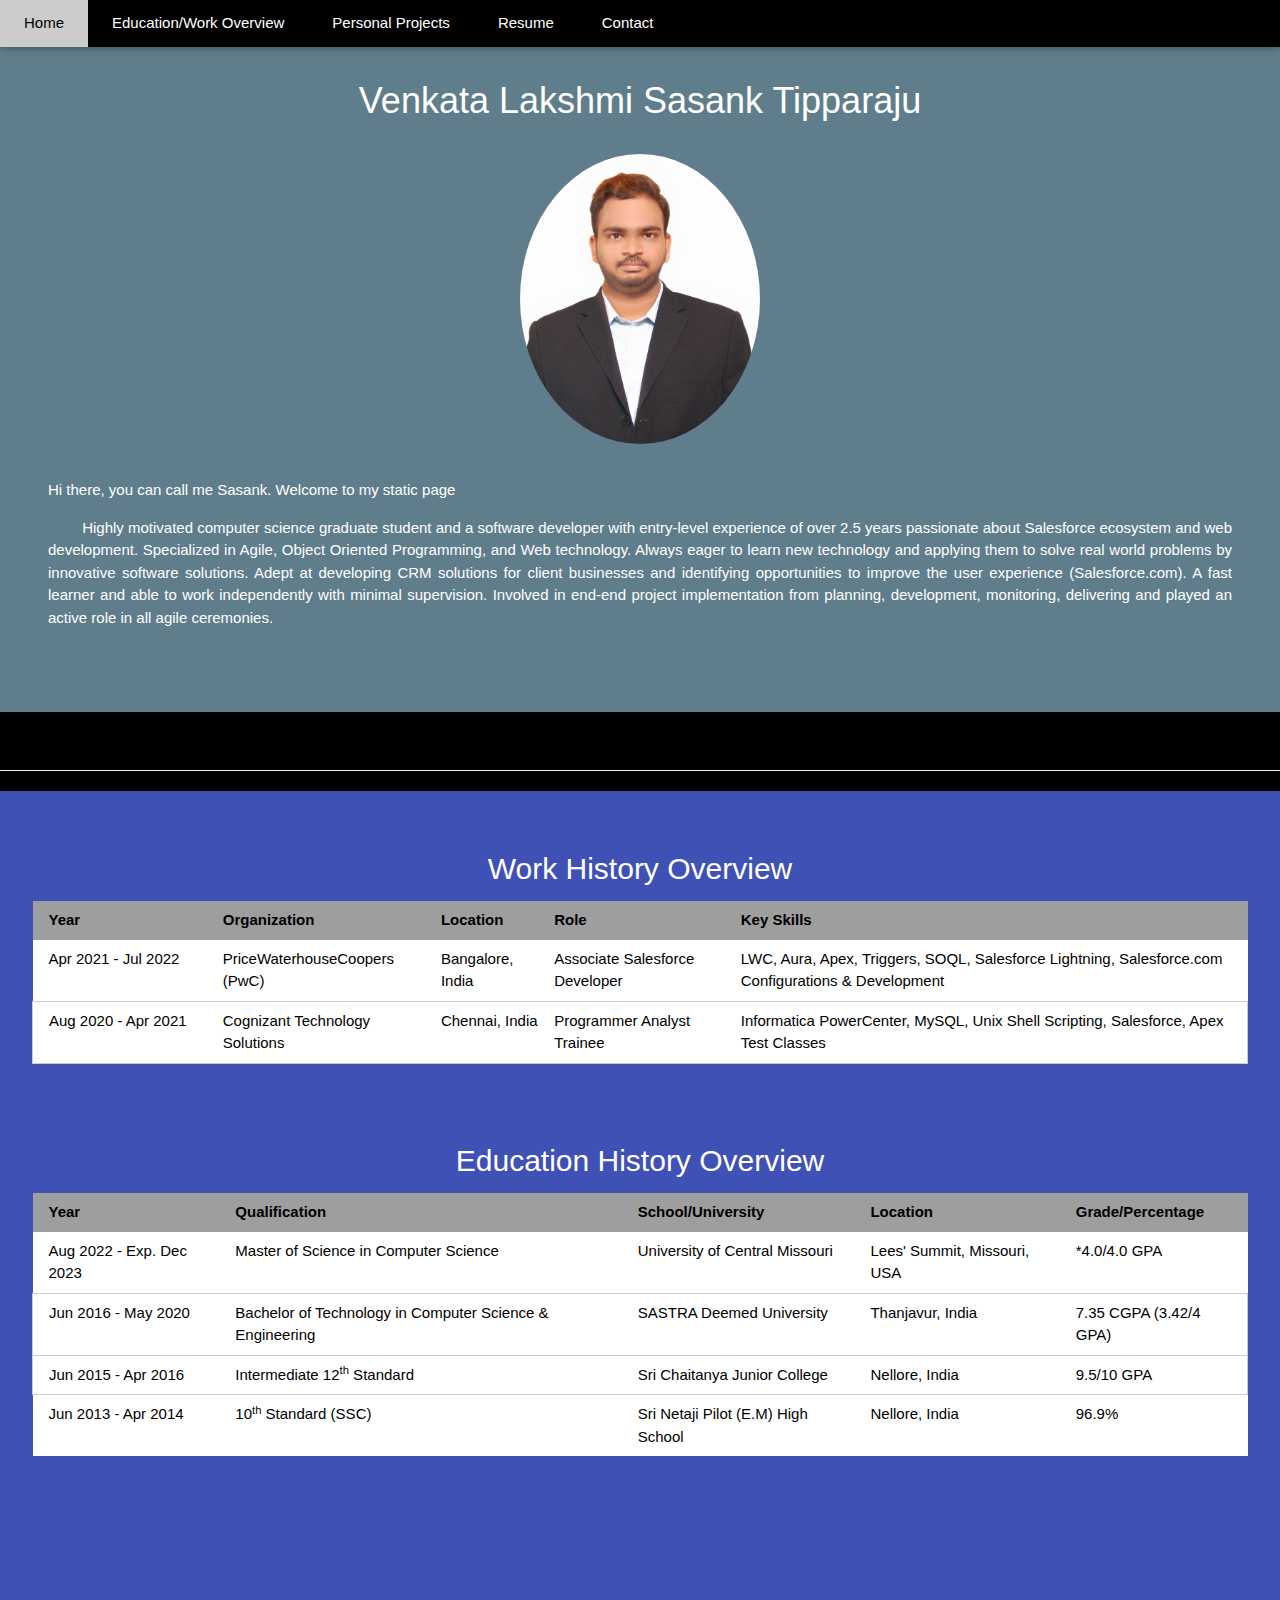
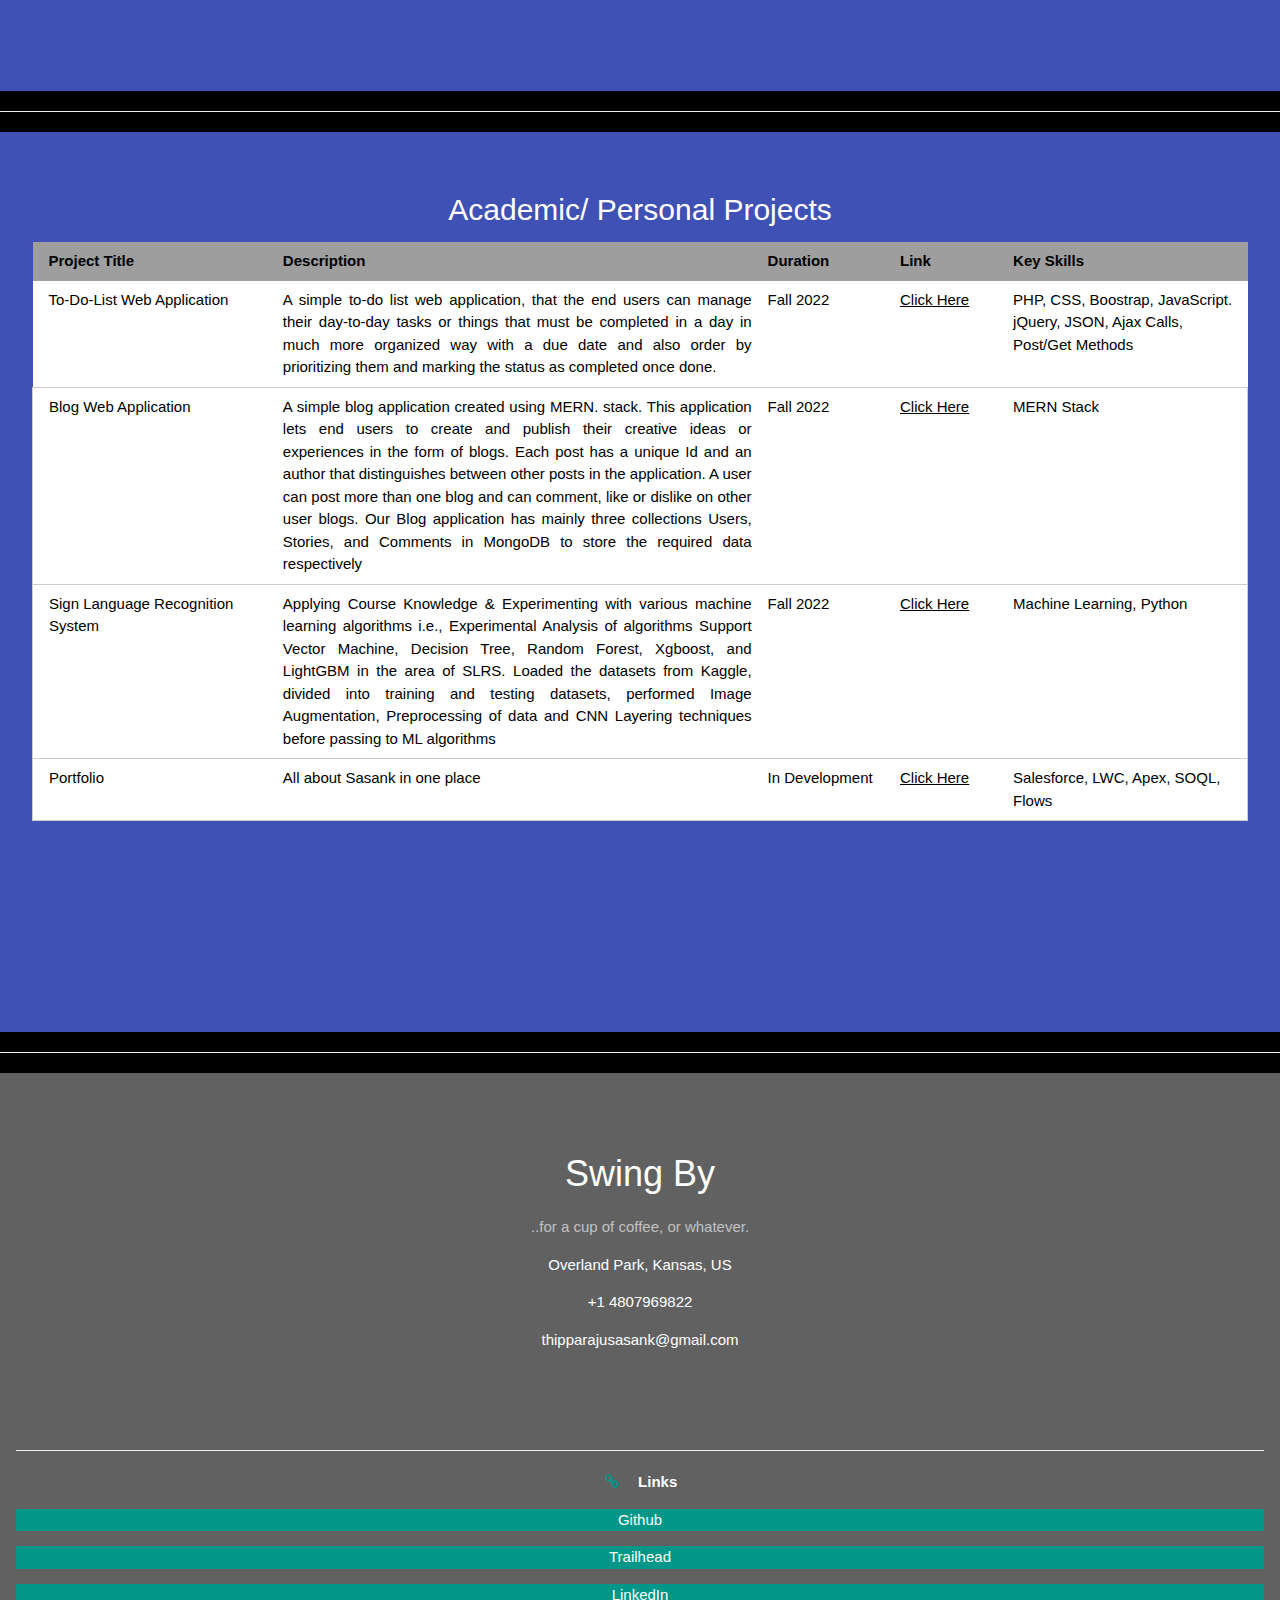
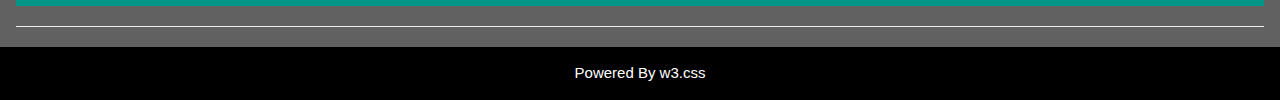
==== commit 6964ac0b: "Update index.html" ====
--- a/MyProfile/index.html
+++ b/MyProfile/index.html
@@ -6,290 +6,240 @@
     <meta name="viewport" content="width=device-width, initial-scale=1">
     <link rel="stylesheet" href="https://www.w3schools.com/w3css/4/w3.css">
     <link rel="stylesheet" href="https://cdnjs.cloudflare.com/ajax/libs/font-awesome/4.7.0/css/font-awesome.min.css">
+    <title>My Profile</title>
     <style>
-        body {
-            font-family: Arial, sans-serif;
-            background-color: #f5f5f5;
-            margin: 0;
-            padding: 0;
-        }
-
-        .container {
-            max-width: 100%;
-            margin: 0;
-            padding: 0;
-            background-color: #fff;
-            box-shadow: 0 4px 8px 0 rgba(0, 0, 0, 0.2);
-        }
-
-        header {
-            background-color: #333;
-            color: white;
-            text-align: center;
-            padding: 20px;
-        }
-
-        header h1 {
-            font-size: 24px;
-        }
-
-        nav {
-            background-color: #333;
-            overflow: hidden;
-        }
-
-        nav a {
-            float: left;
-            display: block;
-            color: white;
-            text-align: center;
-            padding: 14px 16px;
-            text-decoration: none;
-        }
-
-        .icon-bar {
-            display: none;
-        }
-
-        .icon-bar a {
-            float: left;
-            display: block;
-            text-align: center;
-            padding: 14px 16px;
-            text-decoration: none;
-            color: white;
-        }
-
-        .content {
-            padding: 20px;
-        }
-
-        .content h2 {
-            font-size: 20px;
-            color: #333;
-        }
-
-        .content table {
-            width: 100%;
-            overflow-x: auto;
-            white-space: nowrap;
-            background-color: #fff;
-        }
-
-        .content th,
-        .content td {
-            text-align: left;
-            padding: 8px;
-        }
-
-        .content tr:nth-child(even) {
-            background-color: #f2f2f2;
-        }
-
-        .contact-link {
-            text-decoration: none;
-            color: #008080;
-        }
-
-        footer {
-            background-color: #444;
-            color: white;
-            text-align: center;
-            padding: 10px;
-        }
-
-        @media screen and (max-width: 600px) {
-            nav a {
-                display: none;
-            }
-
-            .icon-bar {
-                display: block;
+        tr:hover {background-color: gold;}
+    </style>
+</head>
+
+<body class="w3-content" style="max-width:100%">
+    <main class="w3-black">
+        <div class="w3-top">
+            <div class="w3-bar w3-black w3-card">
+                <a class="w3-bar-item w3-button w3-padding-large w3-hide-medium w3-hide-large w3-right"
+                    href="javascript:void(0)" onclick="toggleMenu()"><i class="fa fa-bars"></i></a>
+                <a href="#aboutGrid" class="w3-bar-item w3-button w3-padding-large" id="home">Home</a>
+                <a href="#workGrid" class="w3-bar-item w3-button w3-padding-large w3-hide-small"
+                    id="work_exp">Education/Work Overview</a>
+                <a href="#projectGrid" class="w3-bar-item w3-button w3-padding-large w3-hide-small"
+                    id="project">Personal Projects</a>
+                <a href="resume.html" target="_blank" class="w3-bar-item w3-button w3-padding-large w3-hide-small"
+                    id="resume">Resume</a>
+                <a href="#contactGrid" class="w3-bar-item w3-button w3-padding-large w3-hide-small"
+                    id="contact">Contact</a>
+            </div>
+        </div>
+
+        <!-- Navbar on small screens (remove the onclick attribute if you want the navbar to always show on top of the content when clicking on the links) -->
+        <div id="smallScreenNav" class="w3-bar-block w3-black w3-hide w3-hide-large w3-hide-medium w3-top">
+            <a href="#workGrid" class="w3-bar-item w3-button w3-padding-large" onclick="toggleMenu()"
+                id="work_exp">Education/Work Overview</a>
+            <a href="#projectGrid" class="w3-bar-item w3-button w3-padding-large" onclick="toggleMenu()"
+                id="project">Personal Projects</a>
+            <a href="resume.html" target="_blank" class="w3-bar-item w3-button w3-padding-large" onclick="toggleMenu()"
+                id="resume">Resume</a>
+            <a href="#contactGrid" class="w3-bar-item w3-button w3-padding-large" onclick="toggleMenu()"
+                id="contact">Contact</a>
+        </div>
+
+        <!-- First Grid: Logo & About -->
+        <div id="aboutGrid" class="w3-row" style="height: 750px;">
+            <div class="w3-full w3-blue-grey w3-container">
+                <div class="w3-padding-64 w3-center w3-padding-large">
+                    <h1>Venkata Lakshmi Sasank Tipparaju</h1>
+                    <img src="images/pp.jpg" class="w3-margin w3-circle" alt="Person" style="width:20%; height:05%">
+                    <div class="w3-left-align w3-padding-small">
+                        <p>Hi there, you can call me Sasank. Welcome to my static page</p>
+                        <p style="text-align:justify">&emsp;&emsp; Highly motivated computer science graduate student
+                            and a software developer with entry-level experience of over 2.5 years passionate about
+                            Salesforce ecosystem and web development. Specialized in Agile, Object Oriented Programming,
+                            and Web technology.
+                            Always eager to learn new technology and applying them to solve real world problems by
+                            innovative software solutions. Adept at developing CRM solutions for client businesses and
+                            identifying opportunities to improve the user experience (Salesforce.com). A fast learner
+                            and able to work independently with minimal supervision.
+                            Involved in end-end project implementation from planning, development, monitoring,
+                            delivering and played an active role in all agile ceremonies.</p>
+                    </div>
+
+                </div>
+            </div>
+        </div>
+        <hr>
+        <!-- Second Grid: Work & Resume -->
+        <div id="workGrid" class="w3-row w3-margin-top w3-indigo" style="height:auto">
+            <br><br>
+            <div class="w3-full w3-indigo w3-container w3-center" id="work">
+                <h2>Work History Overview</h2>
+                <div class="w3-container w3-responsive">
+                    <table class="w3-table">
+                        <tr class="w3-grey">
+                            <th style="width:15%">Year</th>
+                            <th>Organization</th>
+                            <th>Location</th>
+                            <th>Role</th>
+                            <th>Key Skills</th>
+                        </tr>
+                        <tr class="w3-white">
+                            <td>Apr 2021 - Jul 2022</td>
+                            <td>PriceWaterhouseCoopers (PwC)</td>
+                            <td>Bangalore, India</td>
+                            <td>Associate Salesforce Developer</td>
+                            <td>LWC, Aura, Apex, Triggers, SOQL, Salesforce Lightning, Salesforce.com Configurations
+                                &#38 Development</td>
+                        </tr>
+                        <tr class="w3-white w3-border">
+                            <td>Aug 2020 - Apr 2021</td>
+                            <td>Cognizant Technology Solutions</td>
+                            <td>Chennai, India</td>
+                            <td>Programmer Analyst Trainee</td>
+                            <td>Informatica PowerCenter, MySQL, Unix Shell Scripting, Salesforce, Apex Test Classes</td>
+                        </tr>
+                    </table>
+                </div>
+            </div>
+            <div class="w3-full w3-indigo w3-container">
+                <div class="w3-padding-64 w3-center">
+                    <h2>Education History Overview</h2>
+                    <div class="w3-container w3-responsive">
+                        <table class="w3-table w3-striped">
+                            <tr class="w3-grey">
+                                <th>Year</th>
+                                <th>Qualification</th>
+                                <th>School/University</th>
+                                <th>Location</th>
+                                <th>Grade/Percentage</th>
+                            </tr>
+                            <tr class="w3-white">
+                                <td>Aug 2022 - Exp. Dec 2023</td>
+                                <td>Master of Science in Computer Science</td>
+                                <td>University of Central Missouri</td>
+                                <td>Lees' Summit, Missouri, USA</td>
+                                <td>*4.0/4.0 GPA</td>
+                            </tr>
+                            <tr class="w3-white w3-border">
+                                <td>Jun 2016 - May 2020</td>
+                                <td>Bachelor of Technology in Computer Science &#38 Engineering</td>
+                                <td>SASTRA Deemed University</td>
+                                <td>Thanjavur, India</td>
+                                <td>7.35 CGPA (3.42/4 GPA)</td>
+                            </tr>
+                            <tr class="w3-white w3-border">
+                                <td>Jun 2015 - Apr 2016</td>
+                                <td>Intermediate 12<sup>th</sup> Standard</td>
+                                <td>Sri Chaitanya Junior College</td>
+                                <td>Nellore, India</td>
+                                <td>9.5/10 GPA </td>
+                            </tr>
+                            <tr class="w3-white">
+                                <td>Jun 2013 - Apr 2014</td>
+                                <td>10<sup>th</sup> Standard (SSC)</td>
+                                <td>Sri Netaji Pilot (E.M) High School</td>
+                                <td>Nellore, India</td>
+                                <td>96.9%</td>
+                            </tr>
+                        </table>
+                    </div>
+                </div>
+            </div>
+        </div>
+        <hr>
+        <!-- Third Grid: Projects -->
+        <div id="projectGrid" class="w3-row w3-margin-top w3-indigo" style="height:100%">
+            <br><br>
+            <div class="w3-full w3-indigo w3-container w3-center" id="project_list">
+                <h2>Academic/ Personal Projects</h2>
+                <div class="w3-container w3-responsive">
+                    <table class="w3-table w3-striped">
+                        <tr class="w3-grey">
+                            <th style="width:15%">Project Title</th>
+                            <th style="width:30%">Description</th>
+                            <th style="width:7%">Duration</th>
+                            <th style="width:7%">Link</th>
+                            <th style="width:15%">Key Skills</th>
+                        </tr>
+                        <tr class="w3-white">
+                            <td>To-Do-List Web Application</td>
+                            <td style="text-align: justify;">A simple to-do list web application, that the end users can manage their day-to-day tasks or things that must be completed in a day in much more organized way with a due date and also order by prioritizing them and marking the status as completed once done.</td>
+                            <td>Fall 2022</td>
+                            <td><a href="https://sasank-todo-list.herokuapp.com/" target="_blank">Click Here</a></td>
+                            <td>PHP, CSS, Boostrap, JavaScript. jQuery, JSON, Ajax Calls, Post/Get Methods</td>
+                        </tr>
+                        <tr class="w3-white w3-border">
+                            <td>Blog Web Application</td>
+                            <td style="text-align: justify;">A simple blog application created using MERN. stack. This application lets end users to create and publish their creative ideas or experiences in the form of blogs. Each post has a unique Id and an author that distinguishes between other posts in the application. A user can post more than one blog and can comment, like or dislike on other user blogs. Our Blog application has mainly three collections Users, Stories, and Comments in MongoDB to store the required data respectively</td>
+                            <td>Fall 2022</td>
+                            <td><a href="" target="_blank">Click Here</a></td>
+                            <td>MERN Stack</td>
+                        </tr>
+                        <tr class="w3-white w3-border">
+                            <td>Sign Language Recognition System</td>
+                            <td style="text-align: justify;">Applying Course Knowledge & Experimenting with various machine learning algorithms i.e., Experimental Analysis of algorithms Support Vector Machine, Decision Tree, Random Forest, Xgboost, and LightGBM in the area of SLRS. Loaded the datasets from Kaggle, divided into training and testing datasets, performed Image Augmentation, Preprocessing of data and CNN Layering techniques before passing to ML algorithms</td>
+                            <td>Fall 2022</td>
+                            <td><a href="https://github.com/Sasank09/Sign-Language-Recognition-System" target="_blank">Click Here</a></td>
+                            <td>Machine Learning, Python</td>
+                        </tr>
+                        <tr class="w3-white w3-border">
+                            <td>Portfolio</td>
+                            <td>All about Sasank in one place</td>
+                            <td>In Development</td>
+                            <td><a href="" target="_blank">Click Here</a></td>
+                            <td>Salesforce, LWC, Apex, SOQL, Flows</td>
+                        </tr>
+
+                    </table>
+                </div>
+            </div>
+        </div>
+        <hr>
+        <!-- Fourth Grid: Swing By & Contact -->
+        <div id="contactGrid" class="w3-row w3-dark-grey">
+            <div class="w3-full w3-dark-grey w3-container w3-center">
+                <div class="w3-padding-64  w3-padding-large">
+                    <h1>Swing By</h1>
+                    <p class="w3-opacity">..for a cup of coffee, or whatever.</p>
+                    <p>Overland Park, Kansas, US</p>
+                    <p>+1 4807969822</p>
+                    <p>thipparajusasank@gmail.com</p>
+                </div>
+                <hr>
+                <div class="w3-center">
+                    <b><i class="fa fa-link fa-fw w3-margin-right w3-text-teal"></i>Links</b>
+                    <p class="w3-teal"><a href="https://github.com/Sasank09" target="_blank"
+                            style="text-decoration: none;">Github</a></p>
+                    <p class="w3-teal"><a href="https://trailblazer.me/id/sasank09" target="_blank"
+                            style="text-decoration: none;">Trailhead</a></p>
+                    <p class="w3-teal"><a href="https://www.linkedin.com/in/sasank-tipparaju-806408184/" target="_blank"
+                            style="text-decoration: none;">LinkedIn</a></p>
+                </div>
+                <hr>
+            </div>
+        </div>
+
+        <!-- Footer -->
+        <footer class="w3-container w3-black w3-padding-8 w3-center">
+            <p>Powered By w3.css</p>
+        </footer>
+    </main>
+
+    <script>
+        var $ = (id) => document.getElementById(id);
+        let height = screen.height;
+
+        $("projectGrid").style.height = height+"px";
+        $("workGrid").style.height = height+"px";
+
+        // Used to toggle the menu on small screens when clicking on the menu button
+        function toggleMenu() {
+            var x = document.getElementById("smallScreenNav");
+            if (x.className.indexOf("w3-show") == -1) {
+                x.className += " w3-show";
+            } else {
+                x.className = x.className.replace(" w3-show", "");
             }
         }
-    </style>
-</head>
-
-<body>
-    <div class="container">
-        <header>
-            <h1>Venkata Lakshmi Sasank Tipparaju</h1>
-        </header>
-        <nav>
-            <a href="#aboutGrid">Home</a>
-            <a href="#workGrid">Work</a>
-            <a href="#projectGrid">Projects</a>
-            <a href="#contactGrid">Contact</a>
-            <div class="icon-bar">
-                <a href="#aboutGrid"><i class="fa fa-home"></i></a>
-                <a href="#workGrid"><i class="fa fa-briefcase"></i></a>
-                <a href="#projectGrid"><i class="fa fa-cogs"></i></a>
-                <a href="#contactGrid"><i class="fa fa-envelope"></i></a>
-            </div>
-        </nav>
-        <div class="content" id="aboutGrid">
-            <h2>About Me</h2>
-            <p>
-                Hi there, you can call me Sasank. Welcome to my static page.
-                Highly motivated computer science graduate with 5+ years of programming experience and a software developer with profession IT experience of over 3 years passionate about Salesforce ecosystem and web development. Specialized in Agile, Object Oriented Programming, and Web technology.
-                Always eager to learn new technology and applying them to solve real-world problems by innovative software solutions. Adept at developing CRM solutions for client businesses and identifying opportunities to improve the user experience (Salesforce.com). A fast learner and able to work independently with minimal supervision.
-                Involved in end-end project implementation from planning, development, monitoring, delivering and played an active role in all agile ceremonies.
-            </p>
-        </div>
-        <div class="content" id="workGrid">
-            <h2>Work History Overview</h2>
-            <table>
-                <tr>
-                    <th>Year</th>
-                    <th>Organization</th>
-                    <th>Location</th>
-                    <th>Role</th>
-                    <th>Key Skills</th>
-                </tr>
-                <tr>
-                    <td>Apr 2023 - May 2023</td>
-                    <td>SmartInternZ</td>
-                    <td>Remote</td>
-                    <td>Salesforce Administrator</td>
-                    <td>Salesforce.com Configurations & Development, Reports & Dashboard, Sales Cloud, Service Cloud</td>
-                </tr>
-                <tr>
-                    <td>Apr 2021 - Jul 2022</td>
-                    <td>PriceWaterhouseCoopers (PwC)</td>
-                    <td>Bangalore, India</td>
-                    <td>Software Developer(Salesforce)</td>
-                    <td>LWC, Aura, Apex, Triggers, SOQL, Salesforce Lightning, Salesforce.com Configurations & Development</td>
-                </tr>
-                <tr>
-                    <td>Aug 2020 - Apr 2021</td>
-                    <td>Cognizant Technology Solutions</td>
-                    <td>Chennai, India</td>
-                    <td>Programmer Analyst Trainee</td>
-                    <td>Informatica PowerCenter, MySQL, Unix Shell Scripting, Salesforce, Apex Test Classes</td>
-                </tr>
-                <tr>
-                    <td>Dec 2019 - Jan 2020</td>
-                    <td>Cognizant</td>
-                    <td>Chennai, India</td>
-                    <td>Early Engagement Program</td>
-                    <td>MySQL, Java, Spring MVC, Spring Boot, Unix, Web Application Development</td>
-                </tr>
-            </table>
-            <h2>Education History Overview</h2>
-            <table>
-                <tr>
-                    <th>Year</th>
-                    <th>Qualification</th>
-                    <th>School/University</th>
-                    <th>Location</th>
-                    <th>Grade/Percentage</th>
-                </tr>
-                <tr>
-                    <td>Aug 2022 - Exp. Dec 2023</td>
-                    <td>Master of Science in Computer Science</td>
-                    <td>University of Central Missouri</td>
-                    <td>Lees' Summit, Missouri, USA</td>
-                    <td>*4.0/4.0 GPA</td>
-                </tr>
-                <tr>
-                    <td>Jun 2016 - May 2020</td>
-                    <td>Bachelor of Technology in Computer Science & Engineering</td>
-                    <td>SASTRA Deemed University</td>
-                    <td>Thanjavur, India</td>
-                    <td>7.35 CGPA (3.42/4 GPA)</td>
-                </tr>
-                <tr>
-                    <td>Jun 2015 - Apr 2016</td>
-                    <td>Intermediate 12th Standard</td>
-                    <td>Sri Chaitanya Junior College</td>
-                    <td>Nellore, India</td>
-                    <td>9.5/10 GPA</td>
-                </tr>
-                <tr>
-                    <td>Jun 2013 - Apr 2014</td>
-                    <td>10th Standard (SSC)</td>
-                    <td>Sri Netaji Pilot (E.M) High School</td>
-                    <td>Nellore, India</td>
-                    <td>96.9%</td>
-                </tr>
-            </table>
-        </div>
-        <div class="content" id="projectGrid">
-            <h2>Projects</h2>
-            <table>
-                <tr>
-                    <th>Project Title</th>
-                    <th>Description</th>
-                    <th>Duration</th>
-                    <th>Link</th>
-                    <th>Key Skills</th>
-                </tr>
-                <tr>
-                    <td>MindMapping Application</td>
-                    <td>A Spring Boot Reactjs Application that lets end users create and visualize ideas around a central core concept.</td>
-                    <td>2023</td>
-                    <td><a href="https://github.com/Sasank09/MindMapping" target="_blank" class="contact-link">Click Here</a></td>
-                    <td>React Js, Redux, Spring Boot, REST API, JWT Authentication</td>
-                </tr>
-                <tr>
-                    <td>To-Do-List Web Application</td>
-                    <td>A to-do list web application that helps users manage their tasks, set due dates, prioritize, and mark as completed.</td>
-                    <td>2022</td>
-                    <td><a href="https://github.com/Sasank09/todo-list" target="_blank" class="contact-link">Click Here</a></td>
-                    <td>PHP, CSS, Bootstrap, JavaScript, jQuery, JSON, Ajax Calls, REST APIs</td>
-                </tr>
-                <tr>
-                    <td>Blog Web Application</td>
-                    <td>A simple blog application created using MERN stack, allowing users to create, publish, and interact with blog posts.</td>
-                    <td>2022</td>
-                    <td><a href="#" target="_blank" class="contact-link">Click Here</a></td>
-                    <td>MERN Stack, REST API, JWT Auth</td>
-                </tr>
-                <tr>
-                    <td>Sign Language Recognition System</td>
-                    <td>An experimental analysis of machine learning algorithms for sign language recognition.</td>
-                    <td>2022</td>
-                    <td><a href="https://github.com/Sasank09/Sign-Language-Recognition-System" target="_blank"
-                        class="contact-link">Click Here</a></td>
-                    <td>Machine Learning, Python</td>
-                </tr>
-                <tr>
-                    <td>Portfolio</td>
-                    <td>All about Sasank in one place using Salesforce Stack.</td>
-                    <td>In Development</td>
-                    <td><a href="https://sasank-tipparaju-dev-ed.my.site.com/" target="_blank"
-                        class="contact-link">Click Here</a></td>
-                    <td>Salesforce, LWC, Apex, SOQL, Flows</td>
-                </tr>
-            </table>
-        </div>
-        <div class="content" id="contactGrid">
-            <h2>Contact</h2>
-            <p>Swing By</p>
-            <p class="w3-opacity">..for a cup of coffee, or whatever.</p>
-            <p>Overland Park, Kansas, US</p>
-            <p>+1 4807969822</p>
-            <p>thipparajusasank@gmail.com</p>
-            <div class="w3-center">
-                <b><i class="fa fa-link fa-fw w3-margin-right w3-text-teal"></i>Links</b>
-                <p class="w3-teal"><a href="https://github.com/Sasank09" target="_blank" class="contact-link">Github</a></p>
-                <p class="w3-teal"><a href="https://trailblazer.me/id/sasank09" target="_blank" class="contact-link">Trailhead</a></p>
-                <p class="w3-teal"><a href="https://www.linkedin.com/in/sasank-tipparaju-806408184/" target="_blank" class="contact-link">LinkedIn</a></p>
-            </div>
-        </div>
-        <footer>
-            <p>Powered By w3.css</p>
-        </footer>
-    </div>
-    <script>
-        function openNav() {
-            var x = document.getElementById("myTopnav");
-            if (x.className === "topnav") {
-                x.className += " responsive";
-            } else {
-                x.className = "topnav";
-            }
-        }
+
     </script>
 </body>
+
 </html>
